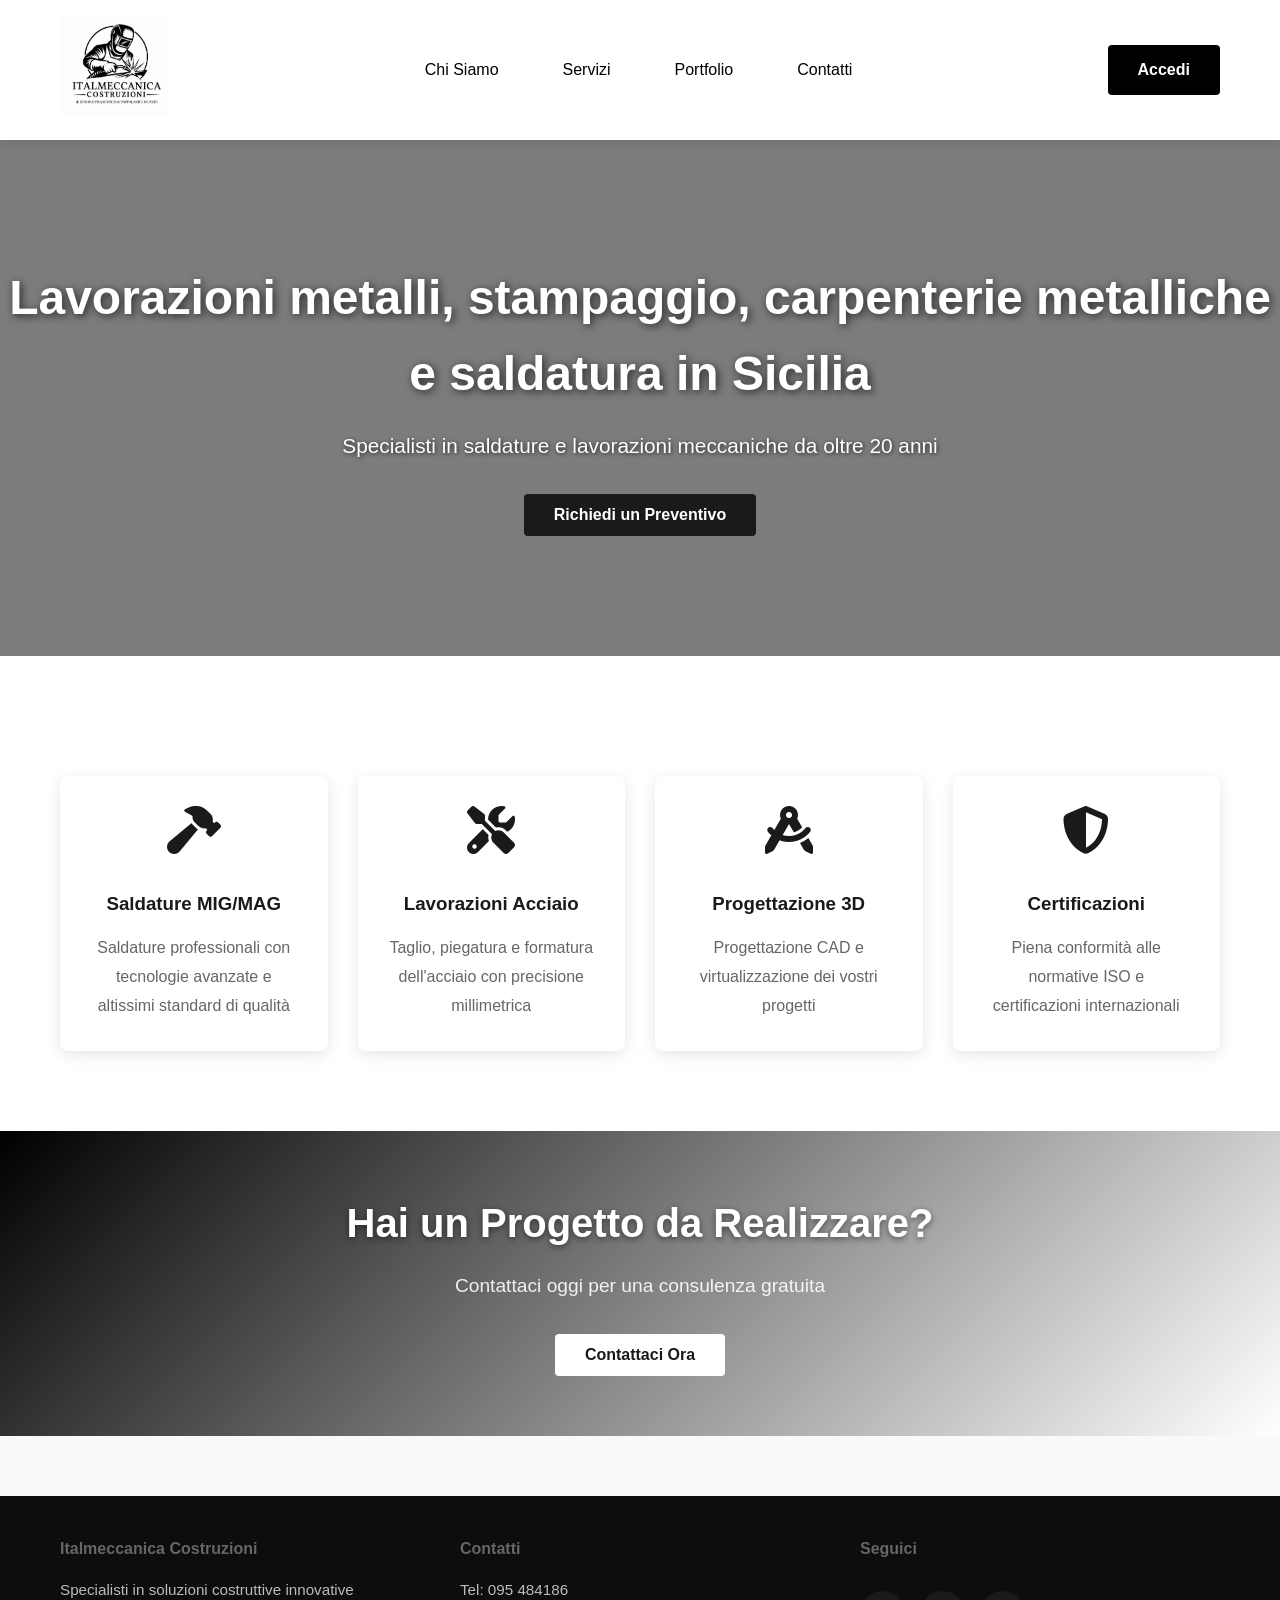
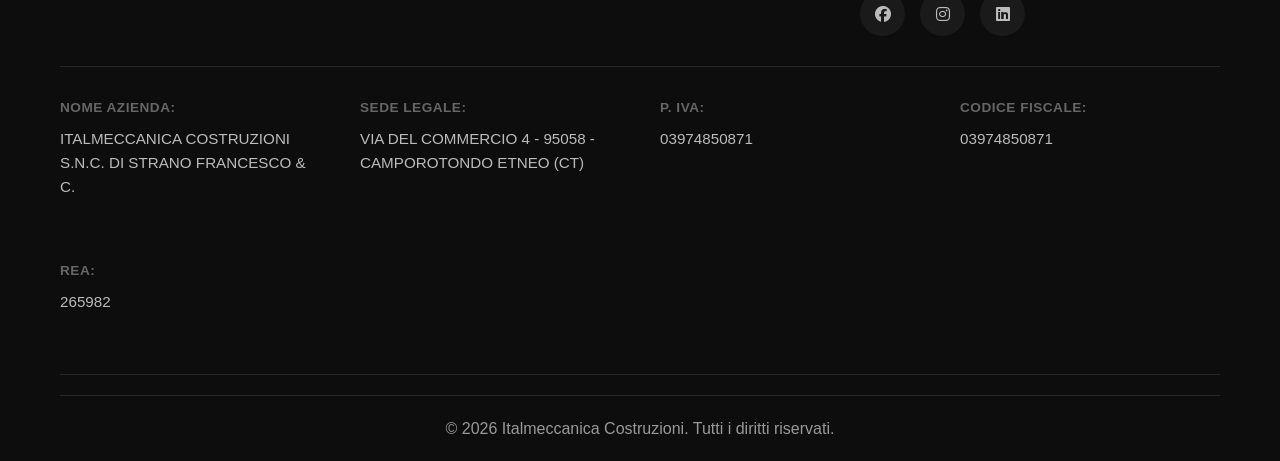
==== index.html @ f60215d1 "Prima versione del sito" ====
<!DOCTYPE html>
<html lang="it">
<head>
    <meta charset="UTF-8">
    <meta name="viewport" content="width=device-width, initial-scale=1.0">
    <title>Italmeccanica Costruzioni - Home</title>
    <link rel="stylesheet" href="assets/css/style.css">
    <link rel="stylesheet" href="https://cdnjs.cloudflare.com/ajax/libs/font-awesome/6.4.0/css/all.min.css">
</head>
<body>
    <!-- Navigation -->
    <nav class="navbar">
        <div class="container">
            <div class="logo" onclick="location.href='index.html'">
                <img src="assets/images/logo.png" alt="Italmeccanica">
            </div>
            <ul class="nav-menu">
                <li><a href="about.html">Chi Siamo</a></li>
                <li><a href="services.html">Servizi</a></li>
                <li><a href="portfolio.html">Portfolio</a></li>
                <li><a href="contact.html">Contatti</a></li>
            </ul>
            <div class="hamburger">
                <span></span>
                <span></span>
                <span></span>
            </div>
            <div class="nav-actions">
                <a href="login.html" class="btn btn-login">Accedi</a>
            </div>
        </div>
    </nav>

    <!-- Hero Section -->
    <section class="hero">
        <video class="hero-video" autoplay muted loop playsinline>
            <source src="assets/videos/background.mp4" type="video/mp4">
            <source src="assets/videos/background.webm" type="video/webm">
        </video>
        <div class="hero-overlay"></div>
        <div class="hero-content">
            <h1>Lavorazioni metalli, stampaggio, carpenterie metalliche e saldatura in Sicilia</h1>
            <p>Specialisti in saldature e lavorazioni meccaniche da oltre 20 anni</p>
            <button class="btn btn-primary" onclick="location.href='contact.html'">Richiedi un Preventivo</button>
        </div>
    </section>

    <!-- Sezione Presentazione -->
    <section class="intro">
        <div class="container">
            <div class="intro-grid">
                <div class="intro-card">
                    <i class="fas fa-hammer"></i>
                    <h3>Saldature MIG/MAG</h3>
                    <p>Saldature professionali con tecnologie avanzate e altissimi standard di qualità</p>
                </div>
                <div class="intro-card">
                    <i class="fas fa-tools"></i>
                    <h3>Lavorazioni Acciaio</h3>
                    <p>Taglio, piegatura e formatura dell'acciaio con precisione millimetrica</p>
                </div>
                <div class="intro-card">
                    <i class="fas fa-drafting-compass"></i>
                    <h3>Progettazione 3D</h3>
                    <p>Progettazione CAD e virtualizzazione dei vostri progetti</p>
                </div>
                <div class="intro-card">
                    <i class="fas fa-shield-alt"></i>
                    <h3>Certificazioni</h3>
                    <p>Piena conformità alle normative ISO e certificazioni internazionali</p>
                </div>
            </div>
        </div>
    </section>

    <!-- CTA Section -->
    <section class="cta">
        <div class="container">
            <h2>Hai un Progetto da Realizzare?</h2>
            <p>Contattaci oggi per una consulenza gratuita</p>
            <button class="btn btn-light" onclick="location.href='contact.html'">Contattaci Ora</button>
        </div>
    </section>

    <!-- Footer -->
    <footer class="footer">
        <div class="container">
            <div class="footer-content">
                <div class="footer-section">
                    <h4>Italmeccanica Costruzioni</h4>
                    <p>Specialisti in soluzioni costruttive innovative</p>
                </div>
                <div class="footer-section">
                    <h4>Contatti</h4>
                    <p>Tel: 095 484186</p>
                </div>
                <div class="footer-section">
                    <h4>Seguici</h4>
                    <div class="social-links">
                        <a href="#"><i class="fab fa-facebook"></i></a>
                        <a href="#"><i class="fab fa-instagram"></i></a>
                        <a href="#"><i class="fab fa-linkedin"></i></a>
                    </div>
                </div>
            </div>
            <div class="footer-company-info">
                <div class="info-item">
                    <span class="info-label">Nome Azienda:</span>
                    <span class="info-value">ITALMECCANICA COSTRUZIONI S.N.C. DI STRANO FRANCESCO & C.</span>
                </div>
                <div class="info-item">
                    <span class="info-label">Sede Legale:</span>
                    <span class="info-value">VIA DEL COMMERCIO 4 - 95058 - CAMPOROTONDO ETNEO (CT)</span>
                </div>
                <div class="info-item">
                    <span class="info-label">P. IVA:</span>
                    <span class="info-value">03974850871</span>
                </div>
                <div class="info-item">
                    <span class="info-label">Codice Fiscale:</span>
                    <span class="info-value">03974850871</span>
                </div>
                <div class="info-item">
                    <span class="info-label">REA:</span>
                    <span class="info-value">265982</span>
                </div>
            </div>
            <div class="footer-bottom">
                <p>&copy; 2026 Italmeccanica Costruzioni. Tutti i diritti riservati.</p>
            </div>
        </div>
    </footer>

    <script src="assets/js/main.js"></script>
</body>
</html>
---- assets/css/style.css ----
/* Reset and Base Styles */
* {
    margin: 0;
    padding: 0;
    box-sizing: border-box;
}

:root {
    --primary-color: #1a1a1a;
    --secondary-color: #666666;
    --dark-color: #0d0d0d;
    --light-color: #f5f5f5;
    --text-color: #333;
    --border-color: #cccccc;
    --success-color: #27ae60;
    --error-color: #e74c3c;
}

html {
    scroll-behavior: smooth;
}

body {
    font-family: 'Segoe UI', Tahoma, Geneva, Verdana, sans-serif;
    line-height: 1.6;
    color: var(--text-color);
    background-color: #f8f9fa;
}

.container {
    max-width: 1200px;
    margin: 0 auto;
    padding: 0 20px;
}

/* Navigation */
.navbar {
    background-color: white;
    color: black;
    padding: 1rem 0;
    position: sticky;
    top: 0;
    z-index: 100;
    box-shadow: 0 2px 10px rgba(0, 0, 0, 0.1);
}

.navbar .container {
    display: flex;
    justify-content: space-between;
    align-items: center;
}

.navbar .logo {
    cursor: pointer;
    transition: transform 0.3s ease;
}

.navbar .logo:hover {
    transform: scale(1.05);
}

.navbar .logo img {
    height: 100px;
    width: auto;
    margin: 0;
}

.nav-menu {
    display: flex;
    list-style: none;
    gap: 2rem;
    align-items: center;
}

.nav-menu a {
    color: black;
    text-decoration: none;
    font-weight: 500;
    transition: all 0.3s ease;
    padding: 0.5rem 1rem;
    border-radius: 4px;
}

.nav-menu a:hover,
.nav-menu a.active {
    background-color: black;
    color: white;
}

.btn-login {
    background-color: black;
    color: white !important;
    border-radius: 4px;
}

.hamburger {
    display: none;
    flex-direction: column;
    cursor: pointer;
}

.hamburger span {
    width: 25px;
    height: 3px;
    background-color: black;
    margin: 5px 0;
    transition: 0.3s;
    border-radius: 2px;
}

/* Hero Section */
.hero {
    position: relative;
    color: white;
    padding: 120px 0;
    text-align: center;
    min-height: 500px;
    display: flex;
    align-items: center;
    justify-content: center;
    overflow: hidden;
}

.hero-video {
    position: absolute;
    top: 0;
    left: 0;
    width: 100%;
    height: 100%;
    object-fit: cover;
    z-index: 1;
}

.hero-overlay {
    position: absolute;
    top: 0;
    left: 0;
    width: 100%;
    height: 100%;
    background: rgba(0, 0, 0, 0.5);
    z-index: 2;
}

.hero-content {
    position: relative;
    z-index: 3;
}

.hero-content h1 {
    font-size: 3rem;
    margin-bottom: 1rem;
    animation: slideDown 0.8s ease;
    text-shadow: 2px 2px 8px rgba(0, 0, 0, 0.7);
}

.hero-content p {
    font-size: 1.3rem;
    margin-bottom: 2rem;
    animation: slideUp 0.8s ease;
    text-shadow: 1px 1px 4px rgba(0, 0, 0, 0.7);
}

@keyframes slideDown {
    from {
        transform: translateY(-50px);
        opacity: 0;
    }
    to {
        transform: translateY(0);
        opacity: 1;
    }
}

@keyframes slideUp {
    from {
        transform: translateY(50px);
        opacity: 0;
    }
    to {
        transform: translateY(0);
        opacity: 1;
    }
}

/* Buttons */
.btn {
    display: inline-block;
    padding: 12px 30px;
    border: none;
    border-radius: 4px;
    cursor: pointer;
    font-size: 1rem;
    font-weight: 600;
    transition: all 0.3s ease;
    text-decoration: none;
    text-align: center;
}

.btn-primary {
    background-color: var(--primary-color);
    color: white;
}

.btn-primary:hover {
    background-color: #0d3d52;
    transform: translateY(-2px);
    box-shadow: 0 4px 12px rgba(26, 95, 122, 0.3);
}

.btn-light {
    background-color: white;
    color: var(--primary-color);
}

.btn-light:hover {
    background-color: var(--light-color);
}

.btn-secondary {
    background-color: var(--secondary-color);
    color: white;
}

.btn-secondary:hover {
    background-color: #d68910;
}

.btn-small {
    padding: 8px 16px;
    font-size: 0.9rem;
}

.full-width {
    width: 100%;
}

/* Sections */
.intro {
    padding: 80px 0;
    background-color: white;
}

.intro-grid {
    display: grid;
    grid-template-columns: repeat(auto-fit, minmax(250px, 1fr));
    gap: 30px;
    margin-top: 40px;
}

.intro-card {
    background: white;
    padding: 30px;
    border-radius: 8px;
    text-align: center;
    box-shadow: 0 4px 15px rgba(0, 0, 0, 0.1);
    transition: all 0.3s ease;
}

.intro-card:hover {
    transform: translateY(-10px);
    box-shadow: 0 8px 25px rgba(0, 0, 0, 0.15);
}

.intro-card i {
    font-size: 3rem;
    color: var(--primary-color);
    margin-bottom: 20px;
}

.intro-card h3 {
    margin: 15px 0;
    color: var(--primary-color);
}

.intro-card p {
    color: #666;
    line-height: 1.8;
}

/* CTA Section */
.cta {
    background: linear-gradient(135deg, #000000 0%, #ffffff 100%);
    color: white;
    padding: 60px 0;
    text-align: center;
}
/* Ensure CTA text remains readable on bright end */
.cta h2 { color: #ffffff; text-shadow: 0 2px 6px rgba(0,0,0,0.5); }
.cta p { color: rgba(255,255,255,0.9); }

.cta h2 {
    font-size: 2.5rem;
    margin-bottom: 1rem;
}

.cta p {
    font-size: 1.2rem;
    margin-bottom: 2rem;
}

/* Page Title */
.page-title {
    background: linear-gradient(135deg, var(--primary-color) 0%, var(--secondary-color) 100%);
    color: white;
    padding: 80px 0;
    text-align: center;
}

.page-title h1 {
    font-size: 2.5rem;
    margin-bottom: 1rem;
}

.page-title p {
    font-size: 1.1rem;
}

/* About Section */
.about {
    padding: 80px 0;
    background-color: white;
}

.about-content {
    display: grid;
    grid-template-columns: 1fr 1fr;
    gap: 60px;
    align-items: center;
}

.about-text h2 {
    font-size: 2rem;
    color: var(--primary-color);
    margin-bottom: 20px;
}

.about-text h3 {
    color: var(--primary-color);
    margin-top: 30px;
    margin-bottom: 15px;
}

.about-text p {
    color: #666;
    line-height: 1.9;
    margin-bottom: 15px;
}

.values-list {
    list-style: none;
    margin-top: 20px;
}

.values-list li {
    padding: 10px 0;
    padding-left: 30px;
    position: relative;
    color: #666;
}

.values-list li:before {
    content: "✓";
    position: absolute;
    left: 0;
    color: var(--secondary-color);
    font-weight: bold;
    font-size: 1.2rem;
}

.about-image {
    display: flex;
    align-items: center;
    justify-content: center;
}

.placeholder-image {
    background-color: var(--light-color);
    border-radius: 8px;
    display: flex;
    flex-direction: column;
    align-items: center;
    justify-content: center;
    color: #999;
    width: 100%;
}

.placeholder-image.large {
    height: 400px;
}

.placeholder-image i {
    font-size: 4rem;
    margin-bottom: 10px;
}

.placeholder-image p {
    font-size: 0.9rem;
}

/* Team Section */
.team {
    padding: 80px 0;
    background-color: #f8f9fa;
}

.team h2 {
    font-size: 2rem;
    text-align: center;
    color: var(--primary-color);
    margin-bottom: 50px;
}

.team-grid {
    display: grid;
    grid-template-columns: repeat(auto-fit, minmax(300px, 1fr));
    gap: 40px;
    align-items: start;
}

/* Centered team members: place them in the middle column on wider screens and center their content */
.team-member.centered {
    justify-self: center;
}

@media (min-width: 768px) {
    /* Use explicit 3-column layout on wider screens */
    .team-grid {
        grid-template-columns: repeat(3, 1fr);
    }

    /* Place Ravalli under Strano: column 1 */
    .team-member.team-member-ravalli {
        grid-column: 1 / 2;
        justify-self: center;
        transform: none;
    }

    /* Nunzio plain banner (no card) placed under column 2 */
    .nunzio-banner {
        grid-column: 2 / 3;
        display: flex;
        align-items: center;
        justify-content: center;
    }

    .nunzio-banner .nunzio-image {
        width: 100%;
        max-width: 320px;
        height: auto;
        display: block;
    }

    /* Antonio stays under Alloni: column 3 */
    .team-member.team-member-antonio {
        grid-column: 3 / 4;
        justify-self: center;
        transform: none;
    }
}

.team-member {
    background: white;
    padding: 30px;
    text-align: center;
    border-radius: 8px;
    box-shadow: 0 4px 15px rgba(0, 0, 0, 0.1);
    transition: all 0.3s ease;
}

.team-member:hover {
    transform: translateY(-10px);
}

.member-image {
    width: 150px;
    height: 150px;
    margin: 0 auto 20px;
    background-color: var(--light-color);
    border-radius: 50%;
    display: flex;
    align-items: center;
    justify-content: center;
}

.member-image i {
    font-size: 3rem;
    color: var(--primary-color);
}
.member-image img, .team-member-photo {
   width: 140px;
   height: 140px;
   object-fit: cover;
   object-position: center center;
   border-radius: 50%;
   display: block;
   margin: 0 auto;
}
/* Specific adjustment for Alloni: shift crop slightly upward to better center the face */
.team-member-photo-alloni {
   object-position: center 35%;
}
/* Specific adjustment for Ravalli: bring face a bit higher in the crop */
.team-member-photo-ravalli {
   object-position: center 30%;
}
/* Specific adjustment for Strano: larger profile image */
.team-member-photo-strano {
   width: 180px;
   height: 180px;
   object-position: center 40%;
}
 
.team-member h3 {
    color: var(--primary-color);
    margin: 15px 0;
}
 
.team-member p {
    color: #666;
}

.member-bio {
    font-size: 0.95rem;
    margin-top: 10px;
    font-style: italic;
}

/* Services Section */
.services {
    padding: 80px 0;
    background-color: white;
}

.services-grid {
    display: grid;
    grid-template-columns: repeat(auto-fit, minmax(320px, 1fr));
    gap: 30px;
}

.service-card {
    background: white;
    padding: 40px;
    border-radius: 8px;
    box-shadow: 0 4px 15px rgba(0, 0, 0, 0.1);
    transition: all 0.3s ease;
    border-top: 4px solid var(--secondary-color);
}

.service-card:hover {
    transform: translateY(-10px);
    box-shadow: 0 8px 25px rgba(0, 0, 0, 0.15);
}

.service-icon {
    width: 60px;
    height: 60px;
    background-color: var(--light-color);
    border-radius: 50%;
    display: flex;
    align-items: center;
    justify-content: center;
    margin-bottom: 20px;
}

.service-icon i {
    font-size: 2rem;
    color: var(--primary-color);
}

.service-card h3 {
    color: var(--primary-color);
    margin: 15px 0;
}

.service-card p {
    color: #666;
    margin-bottom: 15px;
}

.service-card ul {
    list-style: none;
    margin-top: 15px;
}

.service-card ul li {
    padding: 5px 0;
    padding-left: 20px;
    position: relative;
    color: #666;
    font-size: 0.95rem;
}

.service-card ul li:before {
    content: "→";
    position: absolute;
    left: 0;
    color: var(--secondary-color);
}

/* Portfolio Section */
.portfolio-filters {
    padding: 40px 0;
    background-color: #f8f9fa;
    text-align: center;
}

.filter-buttons {
    display: flex;
    justify-content: center;
    gap: 15px;
    flex-wrap: wrap;
}

.filter-btn {
    padding: 10px 25px;
    border: 2px solid var(--primary-color);
    background-color: transparent;
    color: var(--primary-color);
    border-radius: 25px;
    cursor: pointer;
    font-weight: 600;
    transition: all 0.3s ease;
}

.filter-btn:hover,
.filter-btn.active {
    background-color: var(--primary-color);
    color: white;
}

.portfolio {
    padding: 80px 0;
    background-color: white;
}

.portfolio-grid {
    display: grid;
    grid-template-columns: repeat(auto-fit, minmax(350px, 1fr));
    gap: 30px;
}

.portfolio-item {
    background: white;
    border-radius: 8px;
    overflow: hidden;
    box-shadow: 0 4px 15px rgba(0, 0, 0, 0.1);
    transition: all 0.3s ease;
}

.portfolio-item:hover {
    transform: translateY(-10px);
    box-shadow: 0 8px 25px rgba(0, 0, 0, 0.15);
}

.portfolio-item.hidden {
    display: none;
}

.portfolio-image {
    width: 100%;
    height: 250px;
    overflow: hidden;
}

.portfolio-info {
    padding: 25px;
}

.portfolio-info h3 {
    color: var(--primary-color);
    margin-bottom: 10px;
}

.project-year {
    color: var(--secondary-color);
    font-weight: 600;
    font-size: 0.9rem;
    margin-bottom: 10px;
}

.project-tags {
    display: flex;
    gap: 10px;
    margin: 15px 0;
    flex-wrap: wrap;
}

.project-tags span {
    background-color: var(--light-color);
    color: var(--primary-color);
    padding: 5px 12px;
    border-radius: 20px;
    font-size: 0.85rem;
}

/* Contact Section */

/* Modal / Lightbox for Portfolio */
.pm-modal-overlay {
    position: fixed;
    inset: 0;
    background: rgba(0,0,0,0.75);
    display: none;
    align-items: center;
    justify-content: center;
    z-index: 2000;
    padding: 20px;
}
.pm-modal-content {
    position: relative;
    max-width: 1100px;
    width: 100%;
    background: transparent;
    display: flex;
    align-items: center;
    justify-content: center;
}
.pm-modal-img {
    width: 100%;
    height: auto;
    max-height: calc(100vh - 80px);
    border-radius: 6px;
    box-shadow: 0 8px 40px rgba(0,0,0,0.6);
    object-fit: contain;
    background: #fff;
}
.pm-modal-close {
    position: absolute;
    top: -10px;
    right: -10px;
    background: #fff;
    color: #111;
    border: none;
    width: 40px;
    height: 40px;
    border-radius: 50%;
    font-size: 22px;
    cursor: pointer;
    box-shadow: 0 4px 12px rgba(0,0,0,0.2);
}
@media (max-width: 600px) {
    .pm-modal-content { padding: 10px; }
    .pm-modal-close { top: 6px; right: 6px; }
}

/* Contact Section */

/* Contact photo replacement */
.contact-photo {
    display: flex;
    flex-direction: column;
    align-items: flex-start; /* caption left */
    gap: 12px;
}
.contact-photo img {
    width: 100%;
    max-width: 360px; /* smaller as requested */
    height: 220px;     /* adjusted height */
    object-fit: cover;
    border-radius: 8px;
    box-shadow: 0 6px 18px rgba(0,0,0,0.12);
}
.contact-photo-caption {
    font-weight: 700;
    font-size: 1.05rem;
    color: var(--primary-color);
}

@media (max-width: 768px) {
    .contact-grid { grid-template-columns: 1fr; }
    .contact-photo img { max-width: 100%; }
}

.contact-section {
    padding: 80px 0;
    background-color: white;
}

.contact-grid {
    display: grid;
    grid-template-columns: 1fr 1fr;
    gap: 60px;
}

.contact-info {
    background-color: #f8f9fa;
    padding: 40px;
    border-radius: 8px;
}

/* Center contact info on contact page */
.contact-info-centered {
    grid-column: 1 / -1;
    justify-self: center;
    max-width: 720px;
    margin: 0 auto;
}

.contact-info h2 {
    color: var(--primary-color);
    margin-bottom: 30px;
    font-size: 1.8rem;
}

.info-item {
    display: flex;
    gap: 20px;
    margin-bottom: 30px;
}

.info-item i {
    font-size: 2rem;
    color: var(--secondary-color);
    flex-shrink: 0;
    width: 50px;
    height: 50px;
    background-color: white;
    border-radius: 8px;
    display: flex;
    align-items: center;
    justify-content: center;
}

.info-item h3 {
    color: var(--primary-color);
    margin-bottom: 5px;
}

.info-item p {
    color: #666;
}

.social-links {
    display: flex;
    gap: 15px;
    margin-top: 30px;
}

.social-links a {
    width: 45px;
    height: 45px;
    background-color: var(--primary-color);
    color: white;
    border-radius: 50%;
    display: flex;
    align-items: center;
    justify-content: center;
    text-decoration: none;
    transition: all 0.3s ease;
}

.social-links a:hover {
    background-color: var(--secondary-color);
    transform: scale(1.1);
}

/* Contact Form */
.contact-form-wrapper {
    background-color: white;
}

.contact-form {
    background-color: #f8f9fa;
    padding: 40px;
    border-radius: 8px;
}

.contact-form h2 {
    color: var(--primary-color);
    margin-bottom: 30px;
    font-size: 1.8rem;
}

.form-group {
    margin-bottom: 20px;
}

.form-group label {
    display: block;
    margin-bottom: 8px;
    color: var(--text-color);
    font-weight: 600;
}

.form-group input,
.form-group select,
.form-group textarea {
    width: 100%;
    padding: 12px 15px;
    border: 1px solid var(--border-color);
    border-radius: 4px;
    font-family: inherit;
    font-size: 1rem;
    transition: all 0.3s ease;
}

.form-group input:focus,
.form-group select:focus,
.form-group textarea:focus {
    outline: none;
    border-color: var(--primary-color);
    box-shadow: 0 0 0 3px rgba(26, 95, 122, 0.1);
}

.form-group.checkbox {
    display: flex;
    align-items: center;
    gap: 10px;
}

.form-group.checkbox input {
    width: auto;
}

.form-group.checkbox label {
    margin-bottom: 0;
}

.form-note {
    margin-top: 15px;
    font-size: 0.9rem;
    text-align: center;
}

.form-note.success {
    color: var(--success-color);
}

.form-note.error {
    color: var(--error-color);
}

/* Chat Section */
.chat-section {
    padding: 60px 0;
    background-color: #f8f9fa;
    text-align: center;
}

.chat-section h2 {
    color: var(--primary-color);
    margin-bottom: 15px;
    font-size: 2rem;
}

.chat-section p {
    color: #666;
    margin-bottom: 30px;
    font-size: 1.1rem;
}

/* Chat Modal */
.modal {
    display: none;
    position: fixed;
    z-index: 1000;
    left: 0;
    top: 0;
    width: 100%;
    height: 100%;
    background-color: rgba(0, 0, 0, 0.5);
    animation: fadeIn 0.3s ease;
}

.modal.active {
    display: flex;
    align-items: flex-end;
    justify-content: flex-end;
    padding: 20px;
}

@keyframes fadeIn {
    from {
        opacity: 0;
    }
    to {
        opacity: 1;
    }
}

.modal-content {
    background-color: white;
    padding: 0;
    border-radius: 12px;
    box-shadow: 0 10px 40px rgba(0, 0, 0, 0.3);
    max-width: 500px;
    width: 100%;
    max-height: 600px;
    display: flex;
    flex-direction: column;
}

.chat-modal {
    max-height: 600px;
}

.modal-header {
    background-color: var(--primary-color);
    color: white;
    padding: 20px;
    display: flex;
    justify-content: space-between;
    align-items: center;
    border-radius: 12px 12px 0 0;
}

.modal-header h2 {
    margin: 0;
    font-size: 1.3rem;
}

.close {
    cursor: pointer;
    font-size: 1.5rem;
    font-weight: bold;
    transition: all 0.3s ease;
}

.close:hover {
    color: var(--secondary-color);
}

.chat-messages {
    flex: 1;
    overflow-y: auto;
    padding: 20px;
    display: flex;
    flex-direction: column;
    gap: 15px;
}

.message {
    padding: 12px 16px;
    border-radius: 12px;
    max-width: 80%;
    word-wrap: break-word;
}

.user-message {
    align-self: flex-end;
    background-color: var(--primary-color);
    color: white;
    border-radius: 12px 0 12px 12px;
}

.bot-message {
    align-self: flex-start;
    background-color: #f0f0f0;
    color: var(--text-color);
    border-radius: 0 12px 12px 12px;
}

.chat-input-area {
    display: flex;
    gap: 10px;
    padding: 15px;
    border-top: 1px solid var(--border-color);
    background-color: #f8f9fa;
    border-radius: 0 0 12px 12px;
}

.chat-input-area input {
    flex: 1;
    padding: 10px 15px;
    border: 1px solid var(--border-color);
    border-radius: 20px;
    font-size: 0.95rem;
}

.chat-input-area input:focus {
    outline: none;
    border-color: var(--primary-color);
}

.btn-send {
    width: 40px;
    height: 40px;
    padding: 0;
    background-color: var(--primary-color);
    color: white;
    border: none;
    border-radius: 50%;
    cursor: pointer;
    display: flex;
    align-items: center;
    justify-content: center;
    transition: all 0.3s ease;
}

.btn-send:hover {
    background-color: var(--secondary-color);
    transform: scale(1.1);
}

/* Login Page */
.login-page {
    background: linear-gradient(135deg, #f5f7fa 0%, #c3cfe2 100%);
    min-height: 100vh;
    display: flex;
    flex-direction: column;
}

.login-section {
    flex: 1;
    display: flex;
    align-items: center;
    justify-content: center;
    padding: 40px 20px;
}

.login-container {
    display: grid;
    grid-template-columns: 1fr 1fr;
    gap: 60px;
    width: 100%;
    max-width: 1000px;
}

.login-box {
    background: white;
    padding: 50px;
    border-radius: 12px;
    box-shadow: 0 10px 40px rgba(0, 0, 0, 0.1);
}

.login-header h1 {
    color: var(--primary-color);
    margin-bottom: 5px;
    font-size: 1.8rem;
}

.login-header p {
    color: #666;
    margin-bottom: 30px;
}

.login-form {
    margin-bottom: 20px;
}

.login-message {
    margin-top: 15px;
    text-align: center;
    font-size: 0.9rem;
}

.login-message.success {
    color: var(--success-color);
}

.login-message.error {
    color: var(--error-color);
}

.login-footer {
    text-align: center;
    border-top: 1px solid var(--border-color);
    padding-top: 20px;
}

.login-footer p {
    margin: 10px 0;
    font-size: 0.9rem;
}

.login-footer a {
    color: var(--primary-color);
    text-decoration: none;
    font-weight: 600;
    transition: all 0.3s ease;
}

.login-footer a:hover {
    color: var(--secondary-color);
}

.forgot-password {
    margin-bottom: 15px;
}

.login-info {
    display: grid;
    grid-template-columns: 1fr;
    gap: 20px;
}

.info-card {
    background: white;
    padding: 25px;
    border-radius: 8px;
    text-align: center;
    box-shadow: 0 4px 15px rgba(0, 0, 0, 0.1);
}

.info-card i {
    font-size: 2.5rem;
    color: var(--secondary-color);
    margin-bottom: 15px;
}

.info-card h3 {
    color: var(--primary-color);
    margin-bottom: 10px;
}

.info-card p {
    color: #666;
    font-size: 0.95rem;
}

/* Footer */
.footer {
    background-color: var(--dark-color);
    color: white;
    padding: 40px 0 20px;
    margin-top: 60px;
}

.footer-content {
    display: grid;
    grid-template-columns: repeat(auto-fit, minmax(250px, 1fr));
    gap: 40px;
    margin-bottom: 30px;
}

.footer-section h4 {
    margin-bottom: 15px;
    color: var(--secondary-color);
}

.footer-section p {
    line-height: 1.8;
    color: #bbb;
    font-size: 0.95rem;
}

.footer-section a {
    color: #bbb;
    text-decoration: none;
    transition: all 0.3s ease;
}

.footer-section a:hover {
    color: var(--secondary-color);
}

.footer-bottom {
    text-align: center;
    padding-top: 20px;
    border-top: 1px solid rgba(255, 255, 255, 0.1);
    color: #999;
}

.footer-company-info {
    display: grid;
    grid-template-columns: repeat(auto-fit, minmax(250px, 1fr));
    gap: 30px 40px;
    padding: 30px 0;
    margin-bottom: 20px;
    border-top: 1px solid rgba(255, 255, 255, 0.1);
    border-bottom: 1px solid rgba(255, 255, 255, 0.1);
}

.info-item {
    display: flex;
    flex-direction: column;
    gap: 8px;
}

.info-label {
    font-size: 0.85rem;
    font-weight: 600;
    color: var(--secondary-color);
    text-transform: uppercase;
    letter-spacing: 0.5px;
}

.info-value {
    color: #bbb;
    font-size: 0.95rem;
    line-height: 1.6;
}

/* Team Warning Box */
.team-warning {
    background: linear-gradient(135deg, #fff3cd 0%, #ffe69c 100%);
    border-left: 5px solid #ffc107;
    padding: 20px;
    border-radius: 8px;
    margin-bottom: 30px;
    box-shadow: 0 4px 12px rgba(255, 193, 7, 0.2);
}

.warning-content {
    display: flex;
    gap: 15px;
    align-items: flex-start;
}

.warning-content i {
    font-size: 1.5rem;
    color: #ff9800;
    flex-shrink: 0;
    margin-top: 5px;
}

.warning-content h3 {
    color: #f57f17;
    margin: 0 0 8px 0;
    font-size: 1.1rem;
}

.warning-content p {
    color: #e65100;
    margin: 0;
    font-size: 0.95rem;
    line-height: 1.6;
}

.code-examples {
    margin-top: 15px;
    padding-top: 15px;
    border-top: 1px solid rgba(255, 152, 0, 0.3);
}

.code-examples p {
    color: #ff6f00;
    margin: 5px 0;
    font-size: 0.9rem;
}

.code-examples small strong {
    font-family: 'Courier New', monospace;
    background-color: rgba(255, 255, 255, 0.7);
    padding: 2px 6px;
    border-radius: 3px;
}

/* Team Area Page */
.team-area-page {
    background-color: #f8f9fa;
    min-height: 100vh;
}

.team-area-section {
    padding: 40px 0;
    flex: 1;
}

.team-header {
    background: white;
    padding: 30px;
    border-radius: 8px;
    margin-bottom: 30px;
    box-shadow: 0 4px 15px rgba(0, 0, 0, 0.1);
    display: flex;
    justify-content: space-between;
    align-items: center;
    gap: 30px;
}

.team-header-left h1 {
    color: var(--primary-color);
    margin-bottom: 5px;
    font-size: 1.8rem;
}

.team-header-left p {
    color: #666;
    font-size: 0.95rem;
}

.team-header-right {
    display: flex;
    align-items: center;
    gap: 15px;
}

.user-info {
    display: flex;
    align-items: center;
    gap: 12px;
    background-color: #f8f9fa;
    padding: 12px 16px;
    border-radius: 8px;
}

.user-info i {
    font-size: 2rem;
    color: var(--primary-color);
}

.user-details p {
    margin: 0;
    font-size: 0.9rem;
}

.user-name {
    color: var(--primary-color);
    font-weight: 600;
}

.user-role {
    color: #666;
    font-size: 0.85rem;
}

.team-content {
    background: white;
    border-radius: 8px;
    box-shadow: 0 4px 15px rgba(0, 0, 0, 0.1);
    overflow: hidden;
}

/* Pinned Messages Section */
.pinned-section {
    background-color: #f0f8ff;
    border-bottom: 2px solid #2196F3;
    padding: 20px;
}

.pinned-header {
    display: flex;
    align-items: center;
    gap: 10px;
    margin-bottom: 15px;
}

.pinned-header h3 {
    color: #1976D2;
    margin: 0;
    font-size: 1.1rem;
}

.pinned-header i {
    color: #2196F3;
    font-size: 1.2rem;
}

.pinned-messages {
    display: grid;
    grid-template-columns: repeat(auto-fit, minmax(300px, 1fr));
    gap: 15px;
}

.pinned-message {
    background: white;
    padding: 15px;
    border-left: 4px solid #2196F3;
    border-radius: 4px;
    box-shadow: 0 2px 8px rgba(33, 150, 243, 0.15);
    animation: pinnedPulse 2s ease-in-out infinite;
}

@keyframes pinnedPulse {
    0%, 100% {
        opacity: 1;
    }
    50% {
        opacity: 0.7;
    }
}

.pinned-header-msg {
    display: flex;
    justify-content: space-between;
    align-items: center;
    margin-bottom: 8px;
    font-size: 0.9rem;
}

.pinned-header-msg strong {
    color: var(--primary-color);
}

.pinned-time {
    color: #999;
    font-size: 0.8rem;
}

.pinned-content {
    color: #333;
    font-size: 0.95rem;
    line-height: 1.6;
    word-wrap: break-word;
}

/* Chat Container */
.chat-container {
    height: 500px;
    overflow-y: auto;
    padding: 20px;
    display: flex;
    flex-direction: column;
    gap: 15px;
    background-color: #f8f9fa;
}

.empty-chat {
    display: flex;
    align-items: center;
    justify-content: center;
    height: 100%;
    color: #999;
    font-size: 1rem;
    text-align: center;
}

.empty-chat i {
    font-size: 3rem;
    margin-bottom: 10px;
    display: block;
}

/* Message Items */
.message-item {
    display: flex;
    margin-bottom: 10px;
}

.own-message {
    justify-content: flex-end;
}

.other-message {
    justify-content: flex-start;
}

.message-wrapper {
    max-width: 70%;
    background: white;
    padding: 15px;
    border-radius: 8px;
    box-shadow: 0 2px 8px rgba(0, 0, 0, 0.1);
}

.own-message .message-wrapper {
    background: linear-gradient(135deg, var(--primary-color) 0%, #0d3d52 100%);
    color: white;
}

.other-message .message-wrapper {
    background-color: white;
    border-left: 4px solid var(--primary-color);
}

.message-wrapper.is-pinned {
    border-top: 3px solid #2196F3;
    background-color: #f0f8ff;
    box-shadow: 0 2px 12px rgba(33, 150, 243, 0.2);
}

.own-message .message-wrapper.is-pinned {
    background: linear-gradient(135deg, #0d3d52 0%, var(--primary-color) 100%);
    border-top: 3px solid #64B5F6;
}

.message-header {
    display: flex;
    align-items: center;
    gap: 10px;
    margin-bottom: 8px;
    font-size: 0.9rem;
}

.message-author {
    color: inherit;
}

.own-message .message-author {
    color: white;
}

.other-message .message-author {
    color: var(--primary-color);
}

.message-role {
    font-size: 0.8rem;
    opacity: 0.7;
    font-style: italic;
}

.own-message .message-role {
    color: #b3e5fc;
}

.other-message .message-role {
    color: #999;
}

.message-time {
    font-size: 0.75rem;
    opacity: 0.6;
    margin-left: auto;
}

.own-message .message-time {
    color: #b3e5fc;
}

.other-message .message-time {
    color: #999;
}

.message-content {
    margin-bottom: 10px;
}

.message-content p {
    margin: 0;
    word-wrap: break-word;
}

.message-actions {
    display: flex;
    gap: 8px;
    font-size: 0.9rem;
}

.btn-action {
    background: none;
    border: none;
    cursor: pointer;
    padding: 4px 8px;
    color: #666;
    transition: all 0.3s ease;
    font-size: 0.9rem;
}

.own-message .btn-action {
    color: #b3e5fc;
}

.btn-action:hover {
    transform: scale(1.2);
}

.own-message .btn-action:hover {
    color: white;
}

.btn-action.btn-delete {
    color: #e74c3c;
}

.btn-action.btn-delete:hover {
    color: #c0392b;
}

/* Message Input Area */
.chat-input-area {
    padding: 20px;
    background-color: white;
    border-top: 1px solid var(--border-color);
}

.message-form {
    width: 100%;
}

.input-wrapper {
    display: flex;
    gap: 10px;
}

.input-wrapper input {
    flex: 1;
    padding: 12px 15px;
    border: 1px solid var(--border-color);
    border-radius: 8px;
    font-family: inherit;
    font-size: 0.95rem;
    transition: all 0.3s ease;
}

.input-wrapper input:focus {
    outline: none;
    border-color: var(--primary-color);
    box-shadow: 0 0 0 3px rgba(26, 95, 122, 0.1);
}

.btn-send {
    padding: 12px 20px;
    background-color: var(--primary-color);
    color: white;
    border: none;
    border-radius: 8px;
    cursor: pointer;
    font-weight: 600;
    display: flex;
    align-items: center;
    gap: 8px;
    transition: all 0.3s ease;
}

.btn-send:hover {
    background-color: #0d3d52;
    transform: translateY(-2px);
    box-shadow: 0 4px 12px rgba(26, 95, 122, 0.3);
}

/* Delete Confirmation Modal */
.modal {
    display: none;
    position: fixed;
    z-index: 1000;
    left: 0;
    top: 0;
    width: 100%;
    height: 100%;
    background-color: rgba(0, 0, 0, 0.5);
}

.modal.active {
    display: flex;
    align-items: center;
    justify-content: center;
}

.modal-content {
    background: white;
    padding: 30px;
    border-radius: 8px;
    box-shadow: 0 10px 40px rgba(0, 0, 0, 0.3);
    max-width: 400px;
    width: 90%;
    animation: slideIn 0.3s ease;
}

@keyframes slideIn {
    from {
        transform: translateY(-20px);
        opacity: 0;
    }
    to {
        transform: translateY(0);
        opacity: 1;
    }
}

.modal-content h3 {
    color: var(--primary-color);
    margin-bottom: 15px;
}

.modal-content p {
    color: #666;
    margin-bottom: 20px;
    line-height: 1.6;
}

.modal-buttons {
    display: flex;
    gap: 10px;
    justify-content: flex-end;
}

.btn-danger {
    background-color: var(--error-color);
    color: white;
}

.btn-danger:hover {
    background-color: #c0392b;
}

/* Responsive Design */
@media (max-width: 768px) {
    .navbar .container {
        flex-direction: column;
        gap: 1rem;
    }

    .nav-menu {
        display: none;
        position: absolute;
        top: 100%;
        left: 0;
        right: 0;
        background-color: var(--primary-color);
        flex-direction: column;
        gap: 0;
        width: 100%;
        padding: 1rem 0;
    }

    .nav-menu.active {
        display: flex;
    }

    .nav-menu li {
        width: 100%;
        text-align: center;
    }

    .nav-menu a {
        display: block;
        padding: 1rem;
        margin: 0;
    }

    .hamburger {
        display: flex;
    }

    .hero-content h1 {
        font-size: 2rem;
    }

    .hero-content p {
        font-size: 1rem;
    }

    .about-content {
        grid-template-columns: 1fr;
    }

    .contact-grid {
        grid-template-columns: 1fr;
        gap: 40px;
    }

    .page-title h1 {
        font-size: 1.8rem;
    }

    .cta h2 {
        font-size: 1.8rem;
    }

    .login-container {
        grid-template-columns: 1fr;
        gap: 40px;
    }

    .login-info {
        grid-template-columns: 1fr 1fr;
    }

    .modal.active {
        align-items: stretch;
        justify-content: center;
    }

    .modal-content {
        max-width: 100%;
        max-height: 90vh;
    }

    .footer-company-info {
        grid-template-columns: 1fr;
        gap: 20px 0;
    }

    .info-label {
        font-size: 0.8rem;
    }

    .info-value {
        font-size: 0.9rem;
    }

    /* Team Area Responsive */
    .team-header {
        flex-direction: column;
        align-items: flex-start;
        gap: 20px;
    }

    .team-header-right {
        width: 100%;
    }

    .user-info {
        width: 100%;
    }

    .chat-container {
        height: 400px;
    }

    .message-wrapper {
        max-width: 90%;
    }

    .pinned-messages {
        grid-template-columns: 1fr;
    }
}

@media (max-width: 480px) {
    .nav-menu {
        gap: 0.5rem;
    }

    .intro-grid,
    .services-grid,
    .portfolio-grid,
    .team-grid {
        grid-template-columns: 1fr;
    }

    .hero-content h1 {
        font-size: 1.5rem;
    }

    .hero {
        padding: 60px 0;
        min-height: auto;
    }

    .about-text h2 {
        font-size: 1.5rem;
    }

    .cta {
        padding: 40px 0;
    }

    .cta h2 {
        font-size: 1.5rem;
    }

    .filter-buttons {
        gap: 10px;
    }

    .filter-btn {
        padding: 8px 15px;
        font-size: 0.9rem;
    }

    .login-box {
        padding: 30px 20px;
    }

    .login-info {
        grid-template-columns: 1fr;
    }

    .modal.active {
        padding: 10px;
    }

    .footer-company-info {
        grid-template-columns: 1fr;
        gap: 15px 0;
    }

    .info-label {
        font-size: 0.75rem;
    }

    .info-value {
        font-size: 0.85rem;
    }

    .footer-content {
        gap: 20px;
    }
}
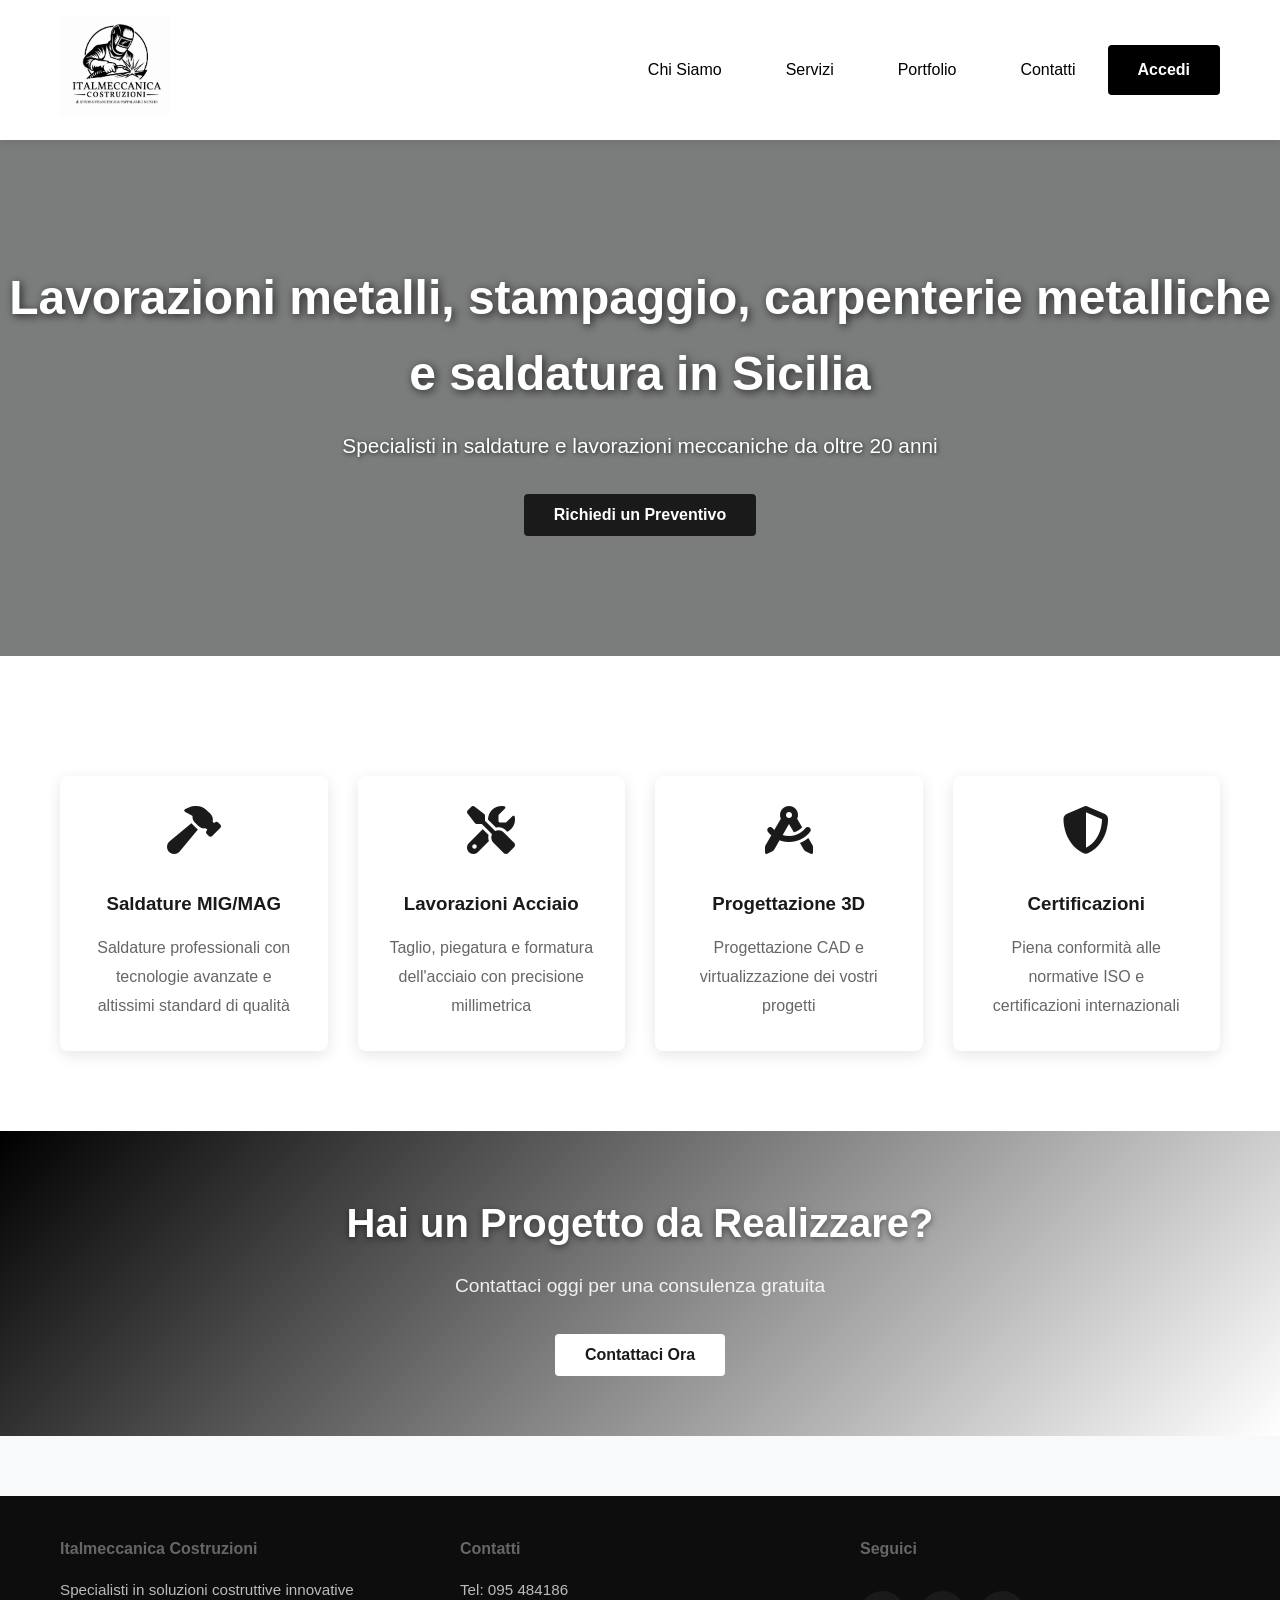
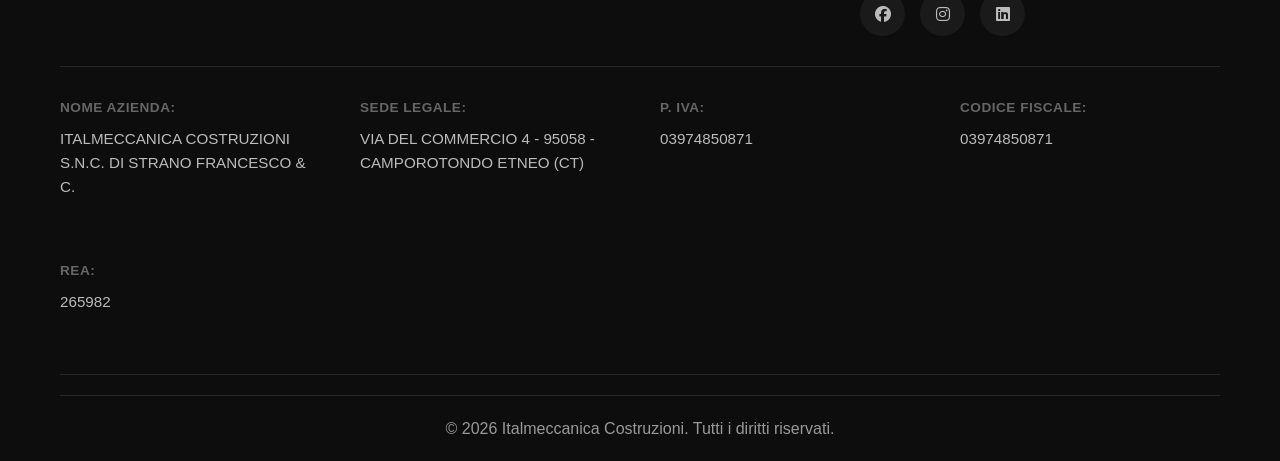
==== commit 795d8c7c: "Aggiornamento menu mobile" ====
--- a/index.html
+++ b/index.html
@@ -14,20 +14,26 @@
             <div class="logo" onclick="location.href='index.html'">
                 <img src="assets/images/logo.png" alt="Italmeccanica">
             </div>
-            <ul class="nav-menu">
-                <li><a href="about.html">Chi Siamo</a></li>
-                <li><a href="services.html">Servizi</a></li>
-                <li><a href="portfolio.html">Portfolio</a></li>
-                <li><a href="contact.html">Contatti</a></li>
-            </ul>
-            <div class="hamburger">
+
+            <!-- nav-links groups the menu items and actions so they can be shown in mobile overlay -->
+            <div class="nav-links" id="mobile-menu">
+                <ul class="nav-menu">
+                    <li><a href="about.html">Chi Siamo</a></li>
+                    <li><a href="services.html">Servizi</a></li>
+                    <li><a href="portfolio.html">Portfolio</a></li>
+                    <li><a href="contact.html">Contatti</a></li>
+                </ul>
+                <div class="nav-actions">
+                    <a href="login.html" class="btn btn-login">Accedi</a>
+                </div>
+            </div>
+
+            <!-- hamburger button shown on small screens -->
+            <button class="hamburger" aria-label="Apri menu" aria-expanded="false" aria-controls="mobile-menu">
                 <span></span>
                 <span></span>
                 <span></span>
-            </div>
-            <div class="nav-actions">
-                <a href="login.html" class="btn btn-login">Accedi</a>
-            </div>
+            </button>
         </div>
     </nav>
 
--- a/assets/css/style.css
+++ b/assets/css/style.css
@@ -97,6 +97,9 @@
     display: none;
     flex-direction: column;
     cursor: pointer;
+    background: transparent;
+    border: none;
+    padding: 8px;
 }
 
 .hamburger span {
@@ -104,8 +107,109 @@
     height: 3px;
     background-color: black;
     margin: 5px 0;
-    transition: 0.3s;
+    transition: 0.25s ease;
     border-radius: 2px;
+    display: block;
+}
+
+/* Group nav menu and actions so mobile overlay can show them together */
+.nav-links {
+    display: flex;
+    align-items: center;
+    gap: 1rem;
+}
+
+/* Mobile styles */
+@media (max-width: 768px) {
+    /* show hamburger on small screens */
+    .hamburger {
+        display: flex;
+        align-items: center;
+        justify-content: center;
+        z-index: 1100;
+    }
+
+    /* prepare nav-links as a full-screen overlay (hidden by default) */
+    .nav-links {
+        position: fixed;
+        top: 0;
+        left: 0;
+        width: 100%;
+        height: 100vh;
+        background: white;
+        display: flex;
+        flex-direction: column;
+        align-items: stretch;
+        justify-content: flex-start;
+        padding: 120px 20px 20px; /* leave room for logo area */
+        transform: translateY(-10px);
+        opacity: 0;
+        visibility: hidden;
+        transition: transform 0.28s ease, opacity 0.28s ease, visibility 0.28s;
+        z-index: 1050; /* above other content */
+        overflow-y: auto;
+        -webkit-overflow-scrolling: touch;
+    }
+
+    /* stack menu items vertically and increase touch targets */
+    .nav-links .nav-menu {
+        display: flex;
+        flex-direction: column;
+        gap: 12px;
+        padding: 0;
+        margin-top: 8px;
+    }
+
+    .nav-links .nav-menu li { list-style: none; }
+
+    .nav-links .nav-menu a {
+        font-size: 1.15rem;
+        padding: 16px 14px;
+        display: block;
+        border-radius: 8px;
+        color: var(--primary-color);
+        -webkit-tap-highlight-color: rgba(0,0,0,0.05);
+    }
+
+    .nav-links .nav-menu a:hover,
+    .nav-links .nav-menu a.active {
+        background-color: var(--primary-color);
+        color: white;
+    }
+
+    .nav-links .nav-actions {
+        margin-top: 18px;
+        display: flex;
+        justify-content: center;
+        padding-bottom: 40px;
+    }
+
+    .nav-links .nav-actions .btn-login {
+        padding: 14px 22px;
+        font-size: 1rem;
+    }
+
+    /* when menu is opened by toggling .nav-open on .navbar */
+    .navbar.nav-open .nav-links {
+        transform: translateY(0);
+        opacity: 1;
+        visibility: visible;
+    }
+
+    /* animate hamburger into an X */
+    .hamburger span { background-color: var(--primary-color); }
+    .navbar.nav-open .hamburger span:nth-child(1) { transform: rotate(45deg) translate(4px, 4px); }
+    .navbar.nav-open .hamburger span:nth-child(2) { opacity: 0; transform: translateX(-10px); }
+    .navbar.nav-open .hamburger span:nth-child(3) { transform: rotate(-45deg) translate(6px, -6px); }
+
+    /* make touch targets larger and consistent across devices */
+    .nav-links .nav-menu a { min-height: 48px; line-height: 48px; }
+
+    /* subtle shadow to ensure visibility over videos/images */
+    .nav-links { box-shadow: 0 6px 30px rgba(0,0,0,0.2); }
+
+    /* keep logo above the overlay */
+    .navbar .logo { z-index: 1101; position: relative; }
 }
 
 /* Hero Section */
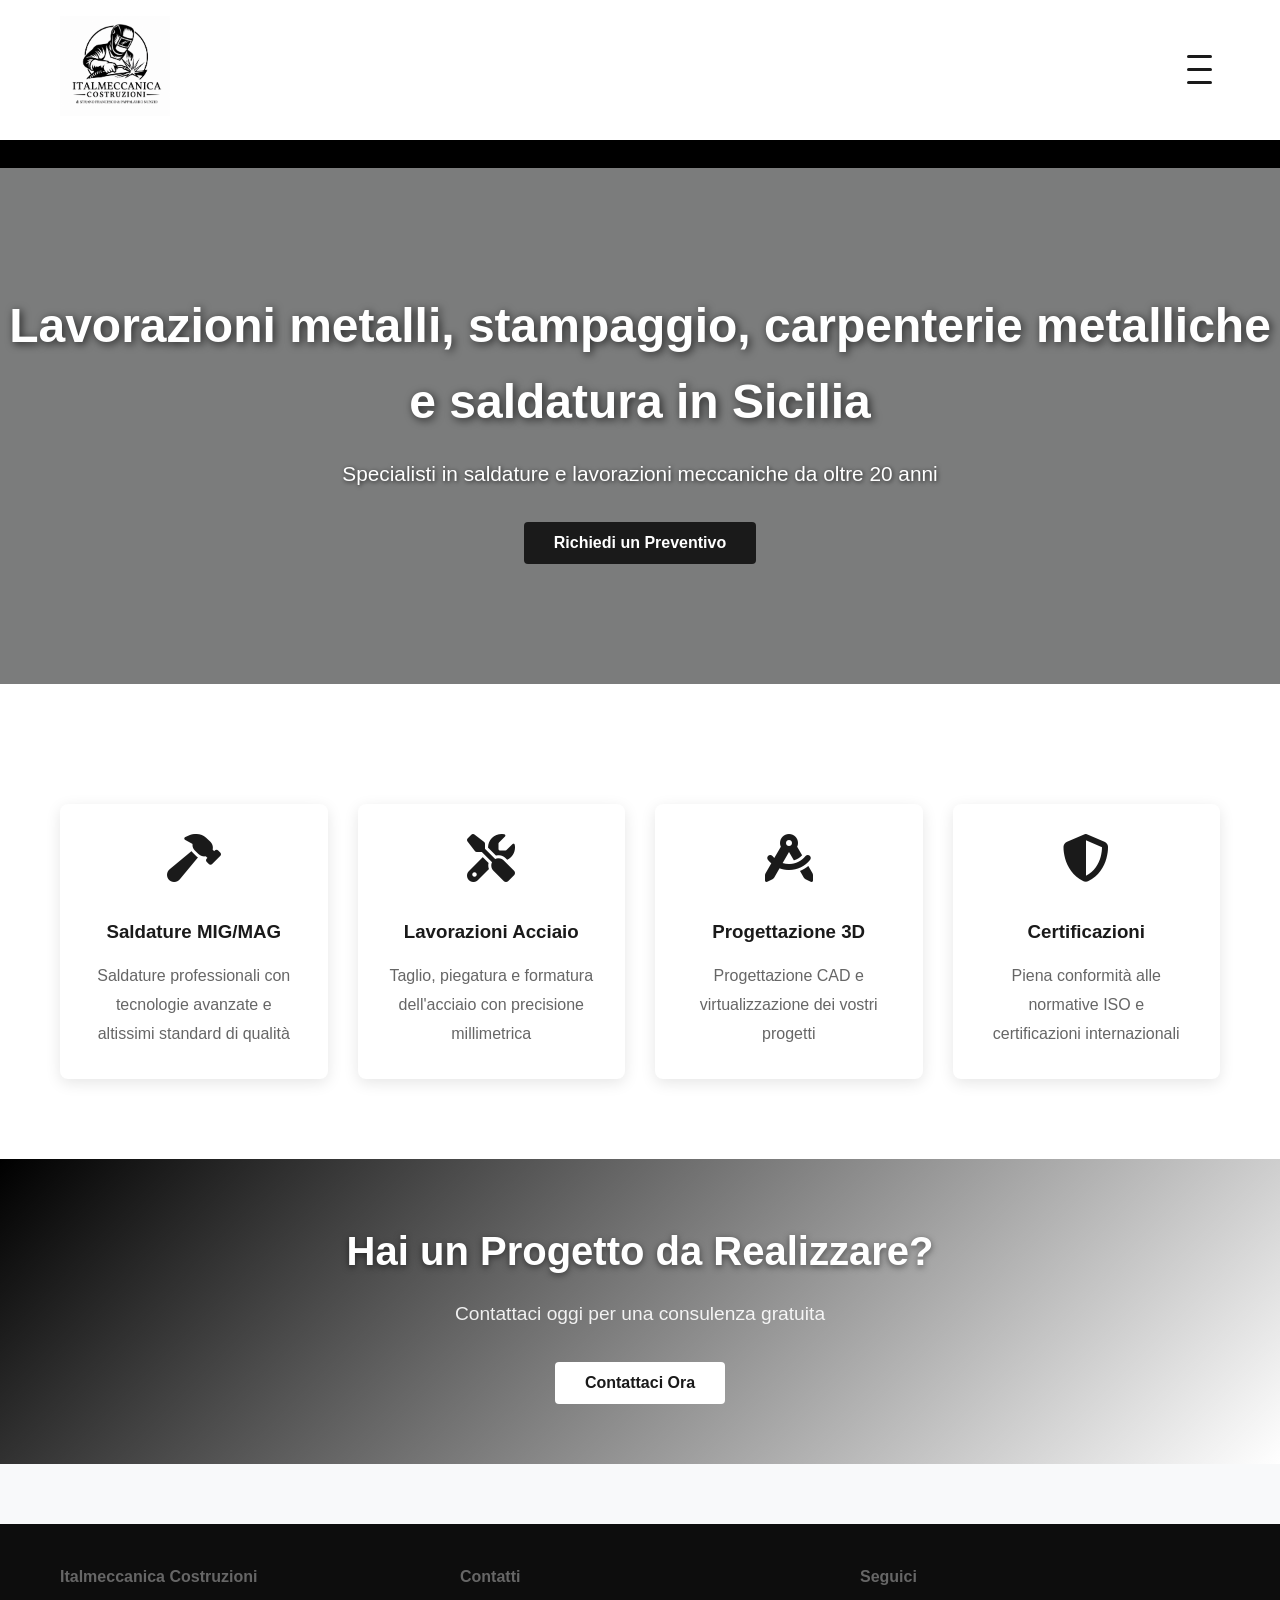
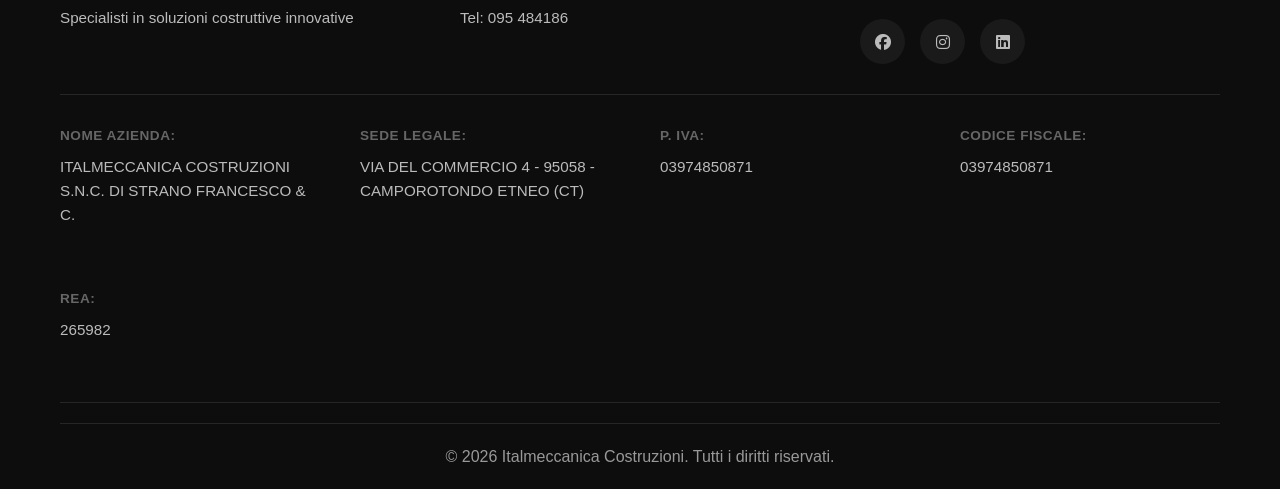
==== commit fc146895: "Aggiunta ticker scorrevole e menu mobile" ====
--- a/index.html
+++ b/index.html
@@ -36,6 +36,14 @@
             </button>
         </div>
     </nav>
+
+    <!-- Notice bar under navbar -->
+    <div class="notice-bar" aria-hidden="false">
+        <div class="notice-track" aria-hidden="true">
+            <span>ANDIAMO IN FERIE! Dal 3/08 al 9/08 e dal 31/08 al 06/09</span>
+            <span>ANDIAMO IN FERIE! Dal 3/08 al 9/08 e dal 31/08 al 06/09</span>
+        </div>
+    </div>
 
     <!-- Hero Section -->
     <section class="hero">
--- a/assets/css/style.css
+++ b/assets/css/style.css
@@ -94,12 +94,13 @@
 }
 
 .hamburger {
-    display: none;
+    display: flex; /* visible on all sizes per user request */
     flex-direction: column;
     cursor: pointer;
     background: transparent;
     border: none;
     padding: 8px;
+    z-index: 1100;
 }
 
 .hamburger span {
@@ -114,102 +115,116 @@
 
 /* Group nav menu and actions so mobile overlay can show them together */
 .nav-links {
-    display: flex;
-    align-items: center;
-    gap: 1rem;
-}
-
-/* Mobile styles */
-@media (max-width: 768px) {
-    /* show hamburger on small screens */
-    .hamburger {
-        display: flex;
-        align-items: center;
-        justify-content: center;
-        z-index: 1100;
-    }
-
-    /* prepare nav-links as a full-screen overlay (hidden by default) */
-    .nav-links {
-        position: fixed;
-        top: 0;
-        left: 0;
-        width: 100%;
-        height: 100vh;
-        background: white;
-        display: flex;
-        flex-direction: column;
-        align-items: stretch;
-        justify-content: flex-start;
-        padding: 120px 20px 20px; /* leave room for logo area */
-        transform: translateY(-10px);
-        opacity: 0;
-        visibility: hidden;
-        transition: transform 0.28s ease, opacity 0.28s ease, visibility 0.28s;
-        z-index: 1050; /* above other content */
-        overflow-y: auto;
-        -webkit-overflow-scrolling: touch;
-    }
-
-    /* stack menu items vertically and increase touch targets */
-    .nav-links .nav-menu {
-        display: flex;
-        flex-direction: column;
-        gap: 12px;
-        padding: 0;
-        margin-top: 8px;
-    }
-
-    .nav-links .nav-menu li { list-style: none; }
-
-    .nav-links .nav-menu a {
-        font-size: 1.15rem;
-        padding: 16px 14px;
-        display: block;
-        border-radius: 8px;
-        color: var(--primary-color);
-        -webkit-tap-highlight-color: rgba(0,0,0,0.05);
-    }
-
-    .nav-links .nav-menu a:hover,
-    .nav-links .nav-menu a.active {
-        background-color: var(--primary-color);
-        color: white;
-    }
-
-    .nav-links .nav-actions {
-        margin-top: 18px;
-        display: flex;
-        justify-content: center;
-        padding-bottom: 40px;
-    }
-
-    .nav-links .nav-actions .btn-login {
-        padding: 14px 22px;
-        font-size: 1rem;
-    }
-
-    /* when menu is opened by toggling .nav-open on .navbar */
-    .navbar.nav-open .nav-links {
-        transform: translateY(0);
-        opacity: 1;
-        visibility: visible;
-    }
-
-    /* animate hamburger into an X */
-    .hamburger span { background-color: var(--primary-color); }
-    .navbar.nav-open .hamburger span:nth-child(1) { transform: rotate(45deg) translate(4px, 4px); }
-    .navbar.nav-open .hamburger span:nth-child(2) { opacity: 0; transform: translateX(-10px); }
-    .navbar.nav-open .hamburger span:nth-child(3) { transform: rotate(-45deg) translate(6px, -6px); }
-
-    /* make touch targets larger and consistent across devices */
-    .nav-links .nav-menu a { min-height: 48px; line-height: 48px; }
-
-    /* subtle shadow to ensure visibility over videos/images */
-    .nav-links { box-shadow: 0 6px 30px rgba(0,0,0,0.2); }
-
-    /* keep logo above the overlay */
-    .navbar .logo { z-index: 1101; position: relative; }
+    /* hidden by default; presented as a full-screen overlay when opened */
+    position: fixed;
+    top: 0;
+    left: 0;
+    width: 100%;
+    height: 100vh;
+    background: white;
+    display: flex;
+    flex-direction: column;
+    align-items: stretch;
+    justify-content: flex-start;
+    padding: 110px 20px 20px; /* leave room for logo area */
+    transform: translateY(-10px);
+    opacity: 0;
+    visibility: hidden;
+    transition: transform 0.28s ease, opacity 0.28s ease, visibility 0.28s;
+    z-index: 1050; /* above other content */
+    overflow-y: auto;
+    -webkit-overflow-scrolling: touch;
+}
+
+/* stack menu items vertically and increase touch targets */
+.nav-links .nav-menu {
+    display: flex;
+    flex-direction: column;
+    gap: 12px;
+    padding: 0;
+    margin-top: 8px;
+}
+
+.nav-links .nav-menu li { list-style: none; }
+
+.nav-links .nav-menu a {
+    font-size: 1.15rem;
+    padding: 16px 14px;
+    display: block;
+    border-radius: 8px;
+    color: var(--primary-color);
+    -webkit-tap-highlight-color: rgba(0,0,0,0.05);
+}
+
+.nav-links .nav-menu a:hover,
+.nav-links .nav-menu a.active {
+    background-color: var(--primary-color);
+    color: white;
+}
+
+.nav-links .nav-actions {
+    margin-top: 18px;
+    display: flex;
+    justify-content: center;
+    padding-bottom: 40px;
+}
+
+.nav-links .nav-actions .btn-login {
+    padding: 14px 22px;
+    font-size: 1rem;
+}
+
+/* when menu is opened by toggling .nav-open on .navbar */
+.navbar.nav-open .nav-links {
+    transform: translateY(0);
+    opacity: 1;
+    visibility: visible;
+}
+
+/* animate hamburger into an X */
+.hamburger span { background-color: var(--primary-color); }
+.navbar.nav-open .hamburger span:nth-child(1) { transform: rotate(45deg) translate(4px, 4px); }
+.navbar.nav-open .hamburger span:nth-child(2) { opacity: 0; transform: translateX(-10px); }
+.navbar.nav-open .hamburger span:nth-child(3) { transform: rotate(-45deg) translate(6px, -6px); }
+
+/* make touch targets larger and consistent across devices */
+.nav-links .nav-menu a { min-height: 48px; line-height: 48px; }
+
+/* subtle shadow to ensure visibility over videos/images */
+.nav-links { box-shadow: 0 6px 30px rgba(0,0,0,0.2); }
+
+/* keep logo above the overlay */
+.navbar .logo { z-index: 1101; position: relative; }
+
+/* Notice bar under navbar */
+.notice-bar {
+    background: #000;
+    color: #fff;
+    height: 28px;
+    display: block;
+    overflow: hidden;
+    position: relative;
+    z-index: 99; /* below navbar */
+}
+
+.notice-track {
+    display: inline-block;
+    white-space: nowrap;
+    will-change: transform;
+    animation: marquee 12s linear infinite;
+    padding-left: 100%;
+}
+
+.notice-track span {
+    display: inline-block;
+    padding: 4px 2rem;
+    font-weight: 700;
+    font-size: 0.95rem;
+}
+
+@keyframes marquee {
+    0% { transform: translateX(0%); }
+    100% { transform: translateX(-100%); }
 }
 
 /* Hero Section */
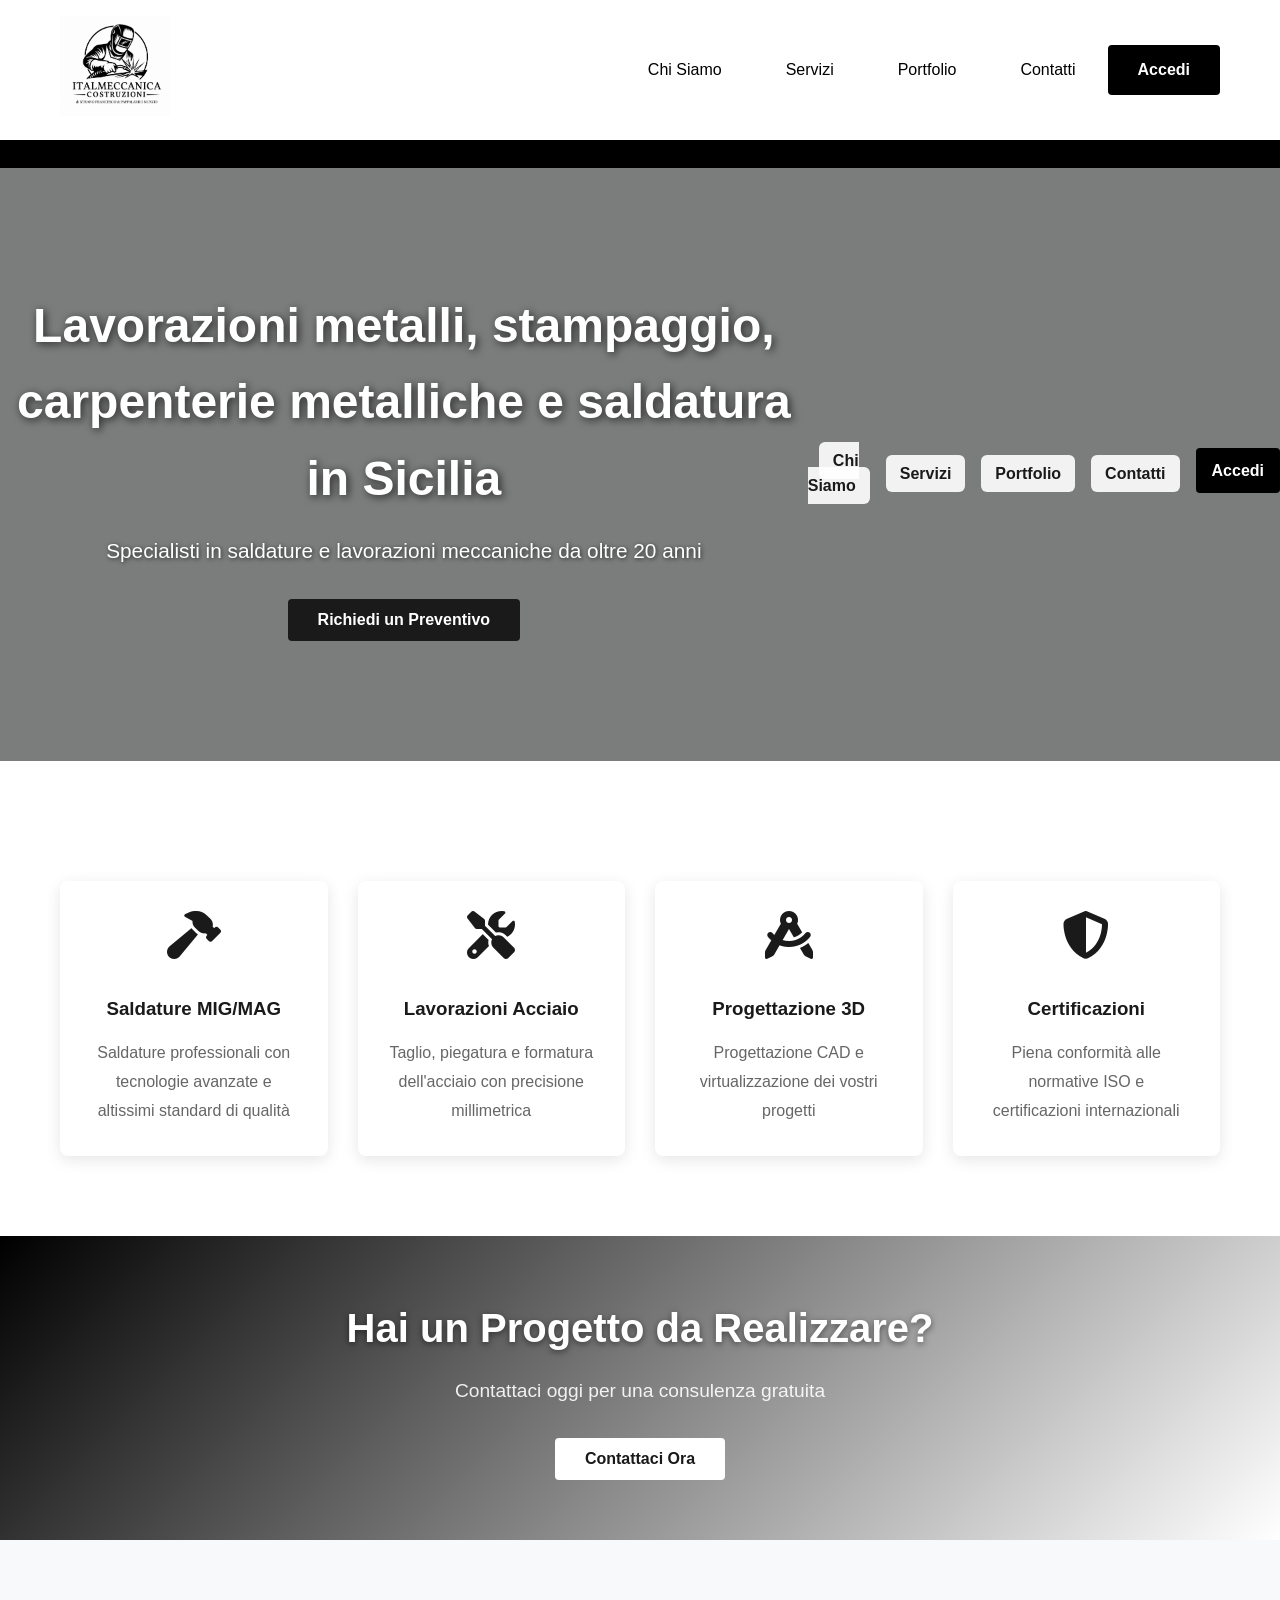
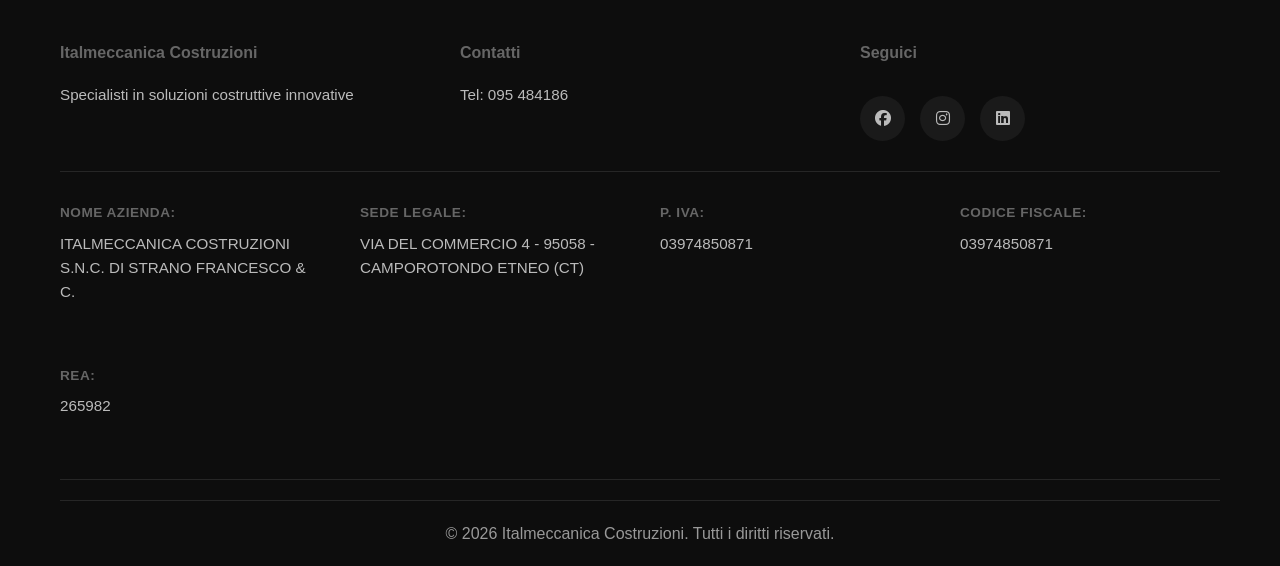
==== commit 79c53fd7: "Ripristino 5 pulsanti nella Home" ====
--- a/index.html
+++ b/index.html
@@ -56,6 +56,19 @@
             <h1>Lavorazioni metalli, stampaggio, carpenterie metalliche e saldatura in Sicilia</h1>
             <p>Specialisti in saldature e lavorazioni meccaniche da oltre 20 anni</p>
             <button class="btn btn-primary" onclick="location.href='contact.html'">Richiedi un Preventivo</button>
+        </div>
+
+        <!-- Duplicate navigation buttons under the hero video (same texts and links) -->
+        <div class="hero-buttons" aria-hidden="false">
+            <ul class="nav-menu">
+                <li><a href="about.html">Chi Siamo</a></li>
+                <li><a href="services.html">Servizi</a></li>
+                <li><a href="portfolio.html">Portfolio</a></li>
+                <li><a href="contact.html">Contatti</a></li>
+            </ul>
+            <div class="nav-actions">
+                <a href="login.html" class="btn btn-login">Accedi</a>
+            </div>
         </div>
     </section>
 
--- a/assets/css/style.css
+++ b/assets/css/style.css
@@ -113,88 +113,115 @@
     display: block;
 }
 
-/* Group nav menu and actions so mobile overlay can show them together */
+/* Group nav menu and actions (default inline for desktop) */
 .nav-links {
-    /* hidden by default; presented as a full-screen overlay when opened */
-    position: fixed;
-    top: 0;
-    left: 0;
-    width: 100%;
-    height: 100vh;
-    background: white;
-    display: flex;
-    flex-direction: column;
-    align-items: stretch;
-    justify-content: flex-start;
-    padding: 110px 20px 20px; /* leave room for logo area */
-    transform: translateY(-10px);
-    opacity: 0;
-    visibility: hidden;
-    transition: transform 0.28s ease, opacity 0.28s ease, visibility 0.28s;
-    z-index: 1050; /* above other content */
-    overflow-y: auto;
-    -webkit-overflow-scrolling: touch;
-}
-
-/* stack menu items vertically and increase touch targets */
+    display: flex;
+    align-items: center;
+    gap: 1rem;
+}
+
 .nav-links .nav-menu {
     display: flex;
-    flex-direction: column;
-    gap: 12px;
-    padding: 0;
-    margin-top: 8px;
-}
-
-.nav-links .nav-menu li { list-style: none; }
-
-.nav-links .nav-menu a {
-    font-size: 1.15rem;
-    padding: 16px 14px;
-    display: block;
-    border-radius: 8px;
-    color: var(--primary-color);
-    -webkit-tap-highlight-color: rgba(0,0,0,0.05);
-}
-
-.nav-links .nav-menu a:hover,
-.nav-links .nav-menu a.active {
-    background-color: var(--primary-color);
-    color: white;
-}
-
-.nav-links .nav-actions {
-    margin-top: 18px;
-    display: flex;
-    justify-content: center;
-    padding-bottom: 40px;
-}
-
-.nav-links .nav-actions .btn-login {
-    padding: 14px 22px;
-    font-size: 1rem;
-}
-
-/* when menu is opened by toggling .nav-open on .navbar */
-.navbar.nav-open .nav-links {
-    transform: translateY(0);
-    opacity: 1;
-    visibility: visible;
-}
-
-/* animate hamburger into an X */
-.hamburger span { background-color: var(--primary-color); }
-.navbar.nav-open .hamburger span:nth-child(1) { transform: rotate(45deg) translate(4px, 4px); }
-.navbar.nav-open .hamburger span:nth-child(2) { opacity: 0; transform: translateX(-10px); }
-.navbar.nav-open .hamburger span:nth-child(3) { transform: rotate(-45deg) translate(6px, -6px); }
-
-/* make touch targets larger and consistent across devices */
-.nav-links .nav-menu a { min-height: 48px; line-height: 48px; }
-
-/* subtle shadow to ensure visibility over videos/images */
-.nav-links { box-shadow: 0 6px 30px rgba(0,0,0,0.2); }
-
-/* keep logo above the overlay */
-.navbar .logo { z-index: 1101; position: relative; }
+    list-style: none;
+    gap: 2rem;
+    align-items: center;
+}
+
+.nav-links .nav-actions { display: block; }
+
+/* hamburger hidden by default (desktop) */
+.hamburger { display: none; }
+
+/* Mobile styles: turn nav-links into full-screen overlay and show hamburger */
+@media (max-width: 768px) {
+    .hamburger {
+        display: flex;
+        align-items: center;
+        justify-content: center;
+        z-index: 1100;
+    }
+
+    /* prepare nav-links as a full-screen overlay (hidden by default) */
+    .nav-links {
+        position: fixed;
+        top: 0;
+        left: 0;
+        width: 100%;
+        height: 100vh;
+        background: white;
+        display: flex;
+        flex-direction: column;
+        align-items: stretch;
+        justify-content: flex-start;
+        padding: 110px 20px 20px; /* leave room for logo area */
+        transform: translateY(-10px);
+        opacity: 0;
+        visibility: hidden;
+        transition: transform 0.28s ease, opacity 0.28s ease, visibility 0.28s;
+        z-index: 1050; /* above other content */
+        overflow-y: auto;
+        -webkit-overflow-scrolling: touch;
+    }
+
+    .nav-links .nav-menu {
+        display: flex;
+        flex-direction: column;
+        gap: 12px;
+        padding: 0;
+        margin-top: 8px;
+    }
+
+    .nav-links .nav-menu li { list-style: none; }
+
+    .nav-links .nav-menu a {
+        font-size: 1.15rem;
+        padding: 16px 14px;
+        display: block;
+        border-radius: 8px;
+        color: var(--primary-color);
+        -webkit-tap-highlight-color: rgba(0,0,0,0.05);
+    }
+
+    .nav-links .nav-menu a:hover,
+    .nav-links .nav-menu a.active {
+        background-color: var(--primary-color);
+        color: white;
+    }
+
+    .nav-links .nav-actions {
+        margin-top: 18px;
+        display: flex;
+        justify-content: center;
+        padding-bottom: 40px;
+    }
+
+    .nav-links .nav-actions .btn-login {
+        padding: 14px 22px;
+        font-size: 1rem;
+    }
+
+    /* when menu is opened by toggling .nav-open on .navbar */
+    .navbar.nav-open .nav-links {
+        transform: translateY(0);
+        opacity: 1;
+        visibility: visible;
+    }
+
+    /* animate hamburger into an X */
+    .hamburger span { background-color: var(--primary-color); }
+    .navbar.nav-open .hamburger span:nth-child(1) { transform: rotate(45deg) translate(4px, 4px); }
+    .navbar.nav-open .hamburger span:nth-child(2) { opacity: 0; transform: translateX(-10px); }
+    .navbar.nav-open .hamburger span:nth-child(3) { transform: rotate(-45deg) translate(6px, -6px); }
+
+    /* make touch targets larger and consistent across devices */
+    .nav-links .nav-menu a { min-height: 48px; line-height: 48px; }
+
+    /* subtle shadow to ensure visibility over videos/images */
+    .nav-links { box-shadow: 0 6px 30px rgba(0,0,0,0.2); }
+
+    /* keep logo above the overlay */
+    .navbar .logo { z-index: 1101; position: relative; }
+}
 
 /* Notice bar under navbar */
 .notice-bar {
@@ -225,6 +252,41 @@
 @keyframes marquee {
     0% { transform: translateX(0%); }
     100% { transform: translateX(-100%); }
+}
+
+/* Hero buttons (duplicate of top-right nav shown under the hero video) */
+.hero-buttons {
+    display: flex;
+    justify-content: center;
+    gap: 1rem;
+    margin-top: 18px;
+    position: relative;
+    z-index: 3; /* ensure buttons appear above video and overlay */
+}
+
+.hero-buttons .nav-menu {
+    display: flex;
+    gap: 1rem;
+}
+
+.hero-buttons .nav-menu a {
+    padding: 10px 14px;
+    border-radius: 6px;
+    background: rgba(255,255,255,0.9);
+    color: var(--primary-color);
+    text-decoration: none;
+    font-weight: 600;
+}
+
+.hero-buttons .nav-actions .btn-login {
+    padding: 10px 16px;
+}
+
+@media (max-width: 768px) {
+    .hero-buttons { flex-direction: column; align-items: center; padding: 0 20px; }
+    .hero-buttons .nav-menu { flex-direction: column; width: 100%; }
+    .hero-buttons .nav-menu a { width: 100%; text-align: center; }
+    .hero-buttons .nav-actions .btn-login { width: 100%; }
 }
 
 /* Hero Section */
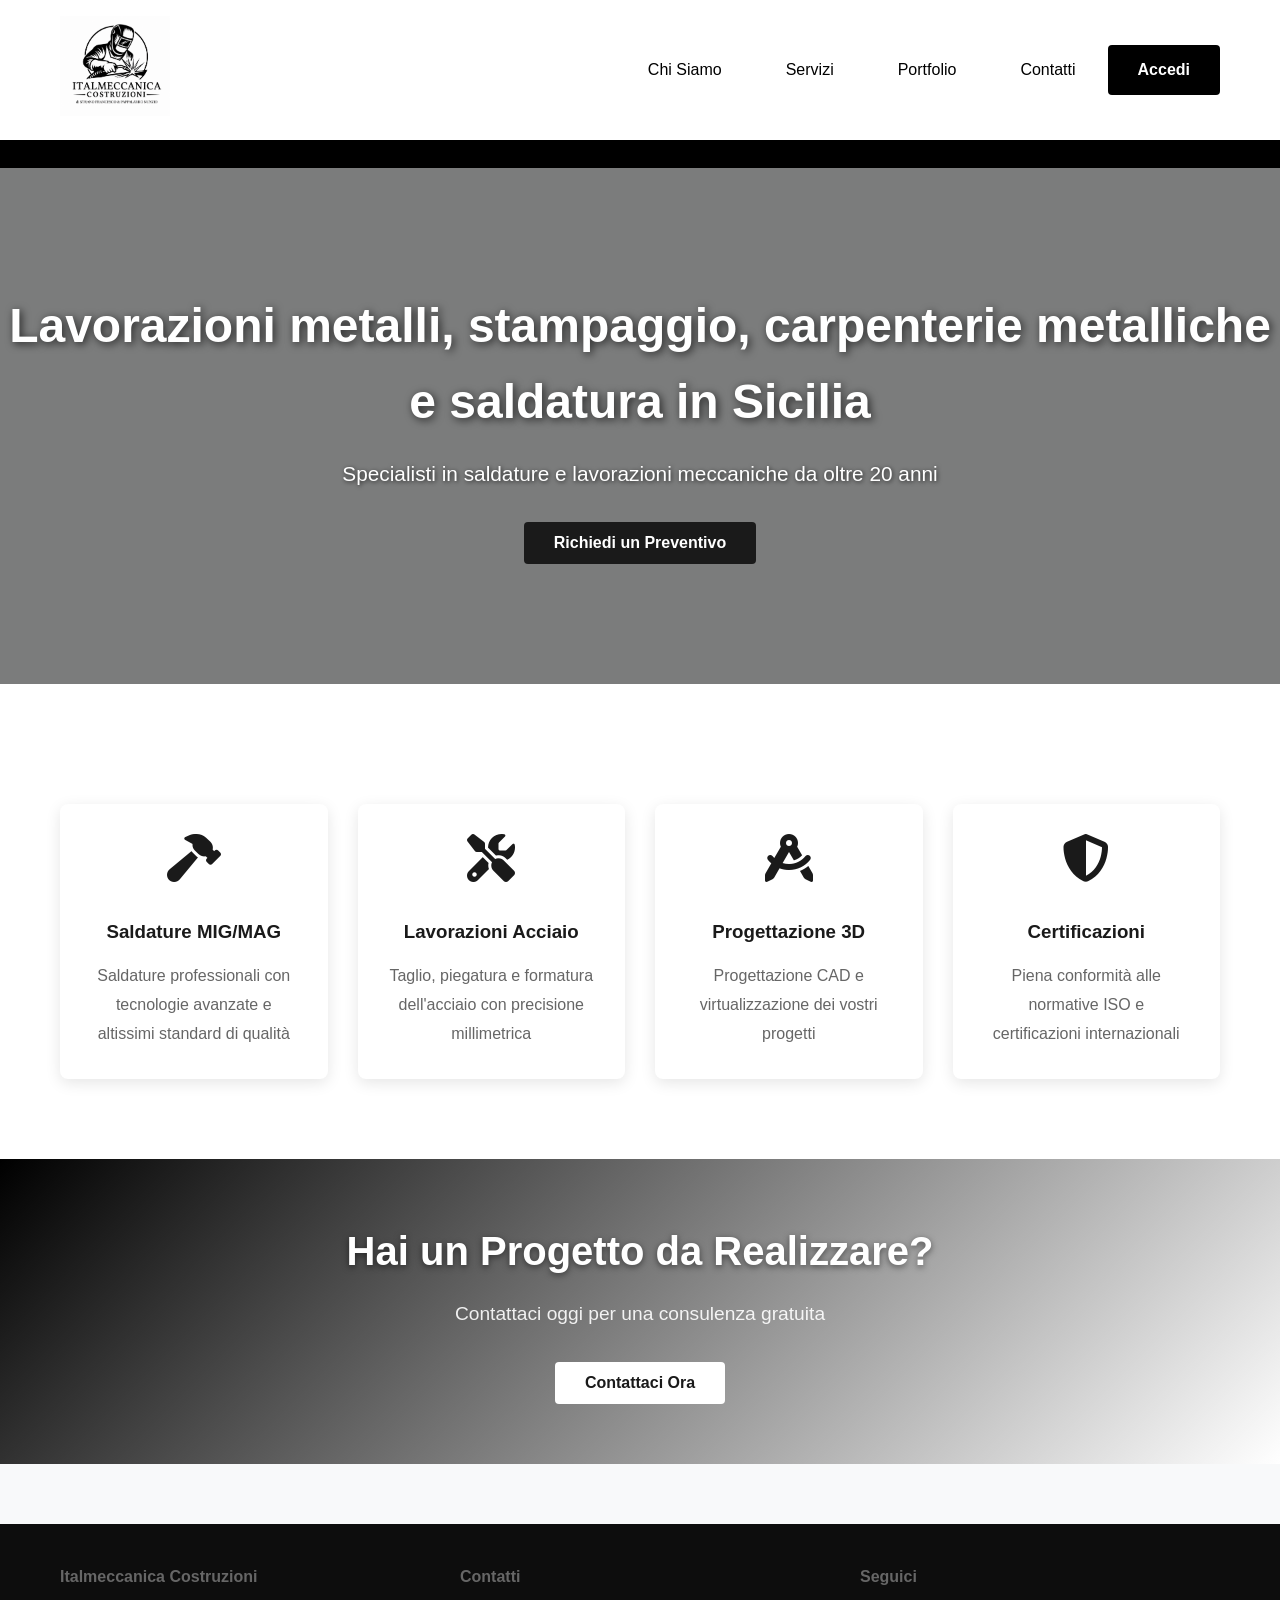
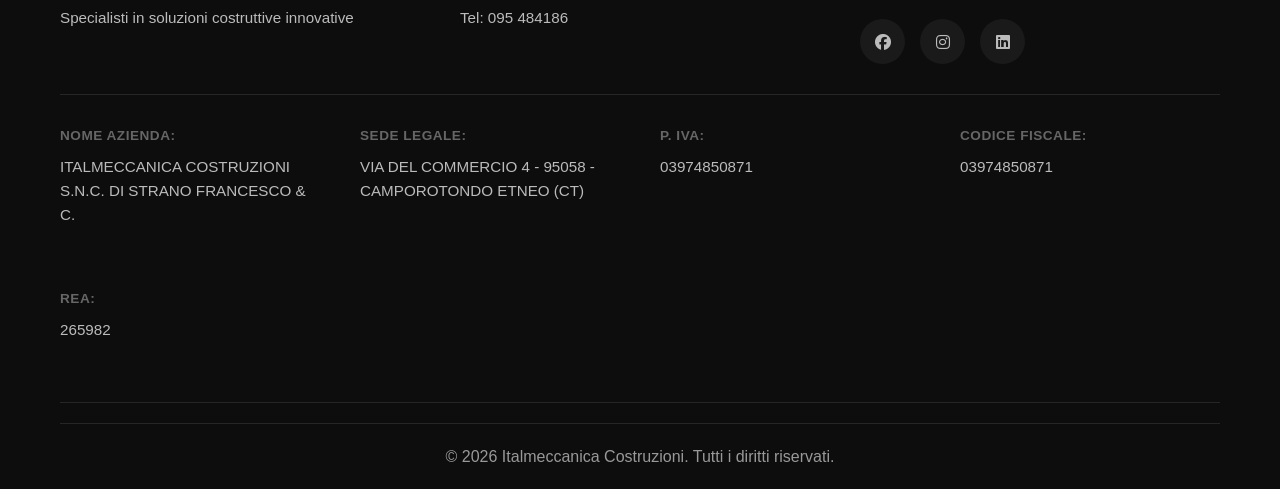
==== commit 93e8961f: "Ripristino 5 pulsanti nella Home" ====
--- a/index.html
+++ b/index.html
@@ -58,18 +58,6 @@
             <button class="btn btn-primary" onclick="location.href='contact.html'">Richiedi un Preventivo</button>
         </div>
 
-        <!-- Duplicate navigation buttons under the hero video (same texts and links) -->
-        <div class="hero-buttons" aria-hidden="false">
-            <ul class="nav-menu">
-                <li><a href="about.html">Chi Siamo</a></li>
-                <li><a href="services.html">Servizi</a></li>
-                <li><a href="portfolio.html">Portfolio</a></li>
-                <li><a href="contact.html">Contatti</a></li>
-            </ul>
-            <div class="nav-actions">
-                <a href="login.html" class="btn btn-login">Accedi</a>
-            </div>
-        </div>
     </section>
 
     <!-- Sezione Presentazione -->
--- a/assets/css/style.css
+++ b/assets/css/style.css
@@ -254,40 +254,6 @@
     100% { transform: translateX(-100%); }
 }
 
-/* Hero buttons (duplicate of top-right nav shown under the hero video) */
-.hero-buttons {
-    display: flex;
-    justify-content: center;
-    gap: 1rem;
-    margin-top: 18px;
-    position: relative;
-    z-index: 3; /* ensure buttons appear above video and overlay */
-}
-
-.hero-buttons .nav-menu {
-    display: flex;
-    gap: 1rem;
-}
-
-.hero-buttons .nav-menu a {
-    padding: 10px 14px;
-    border-radius: 6px;
-    background: rgba(255,255,255,0.9);
-    color: var(--primary-color);
-    text-decoration: none;
-    font-weight: 600;
-}
-
-.hero-buttons .nav-actions .btn-login {
-    padding: 10px 16px;
-}
-
-@media (max-width: 768px) {
-    .hero-buttons { flex-direction: column; align-items: center; padding: 0 20px; }
-    .hero-buttons .nav-menu { flex-direction: column; width: 100%; }
-    .hero-buttons .nav-menu a { width: 100%; text-align: center; }
-    .hero-buttons .nav-actions .btn-login { width: 100%; }
-}
 
 /* Hero Section */
 .hero {
